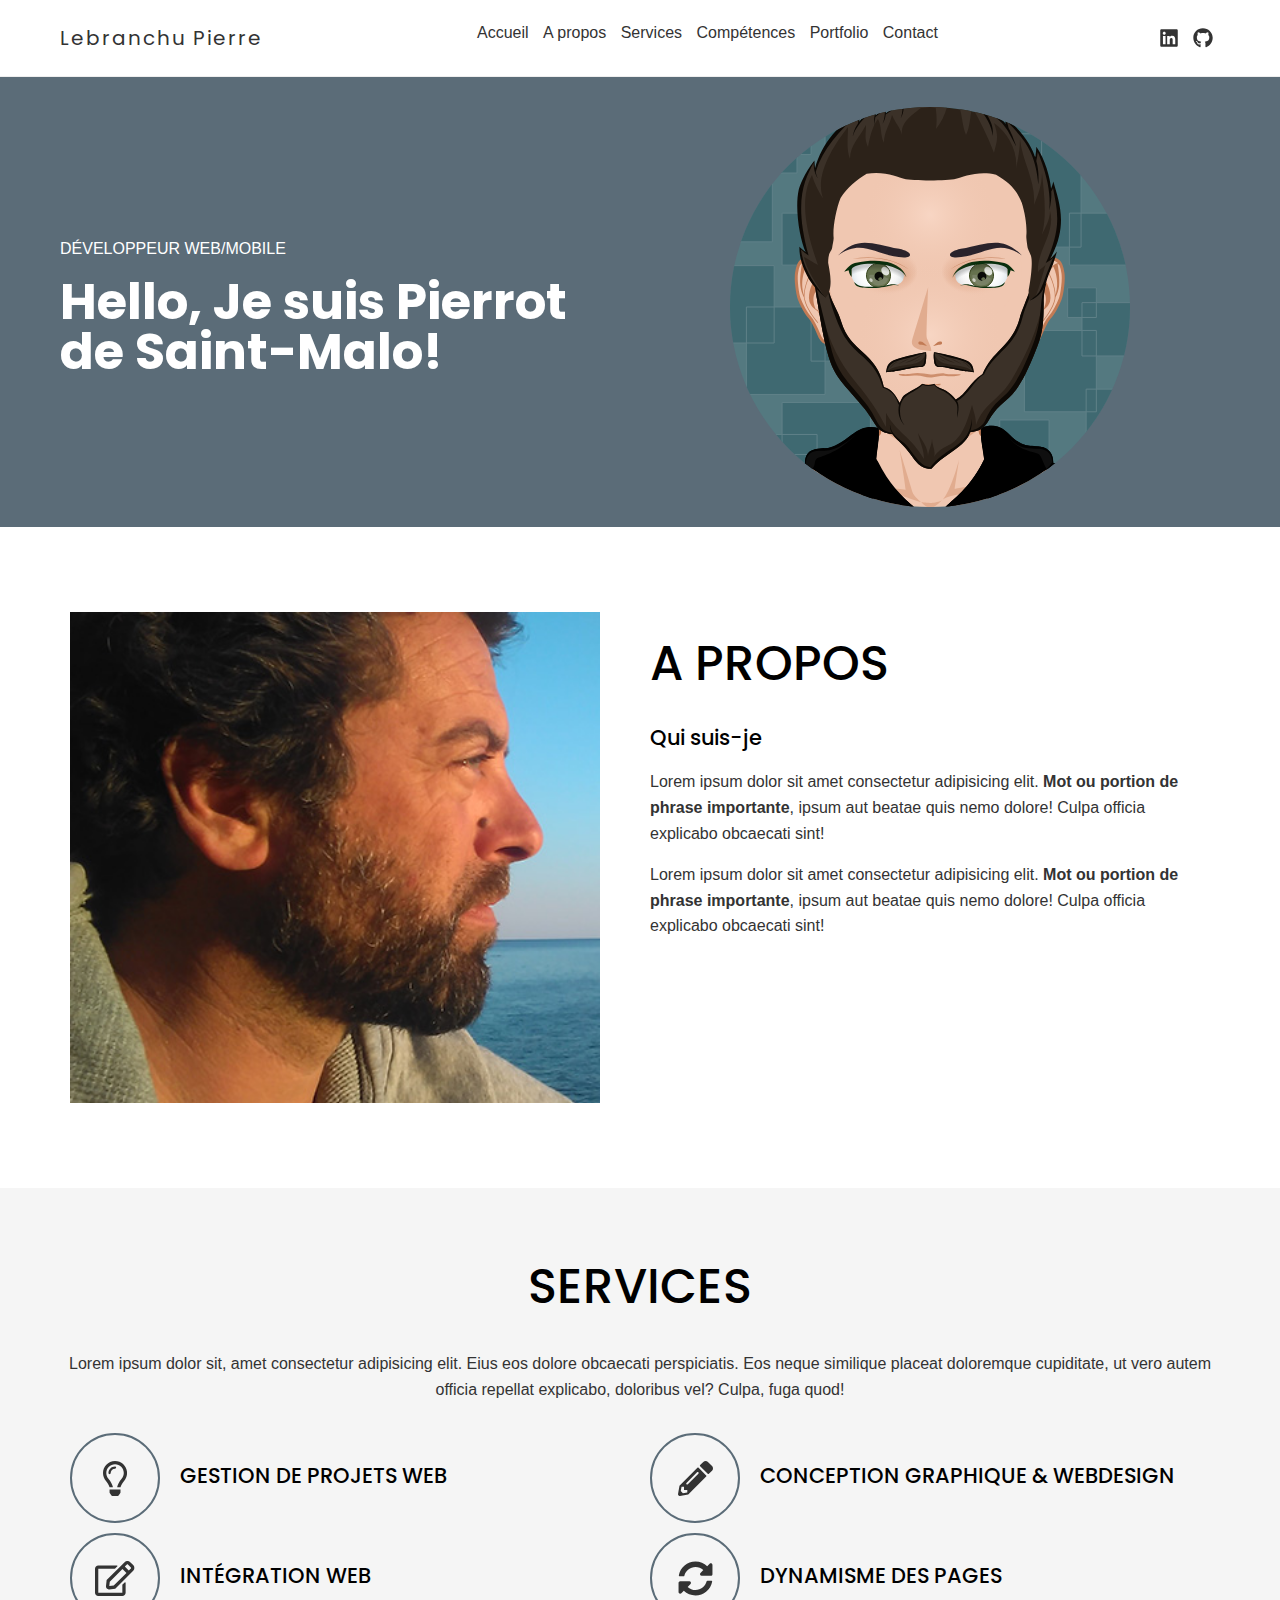
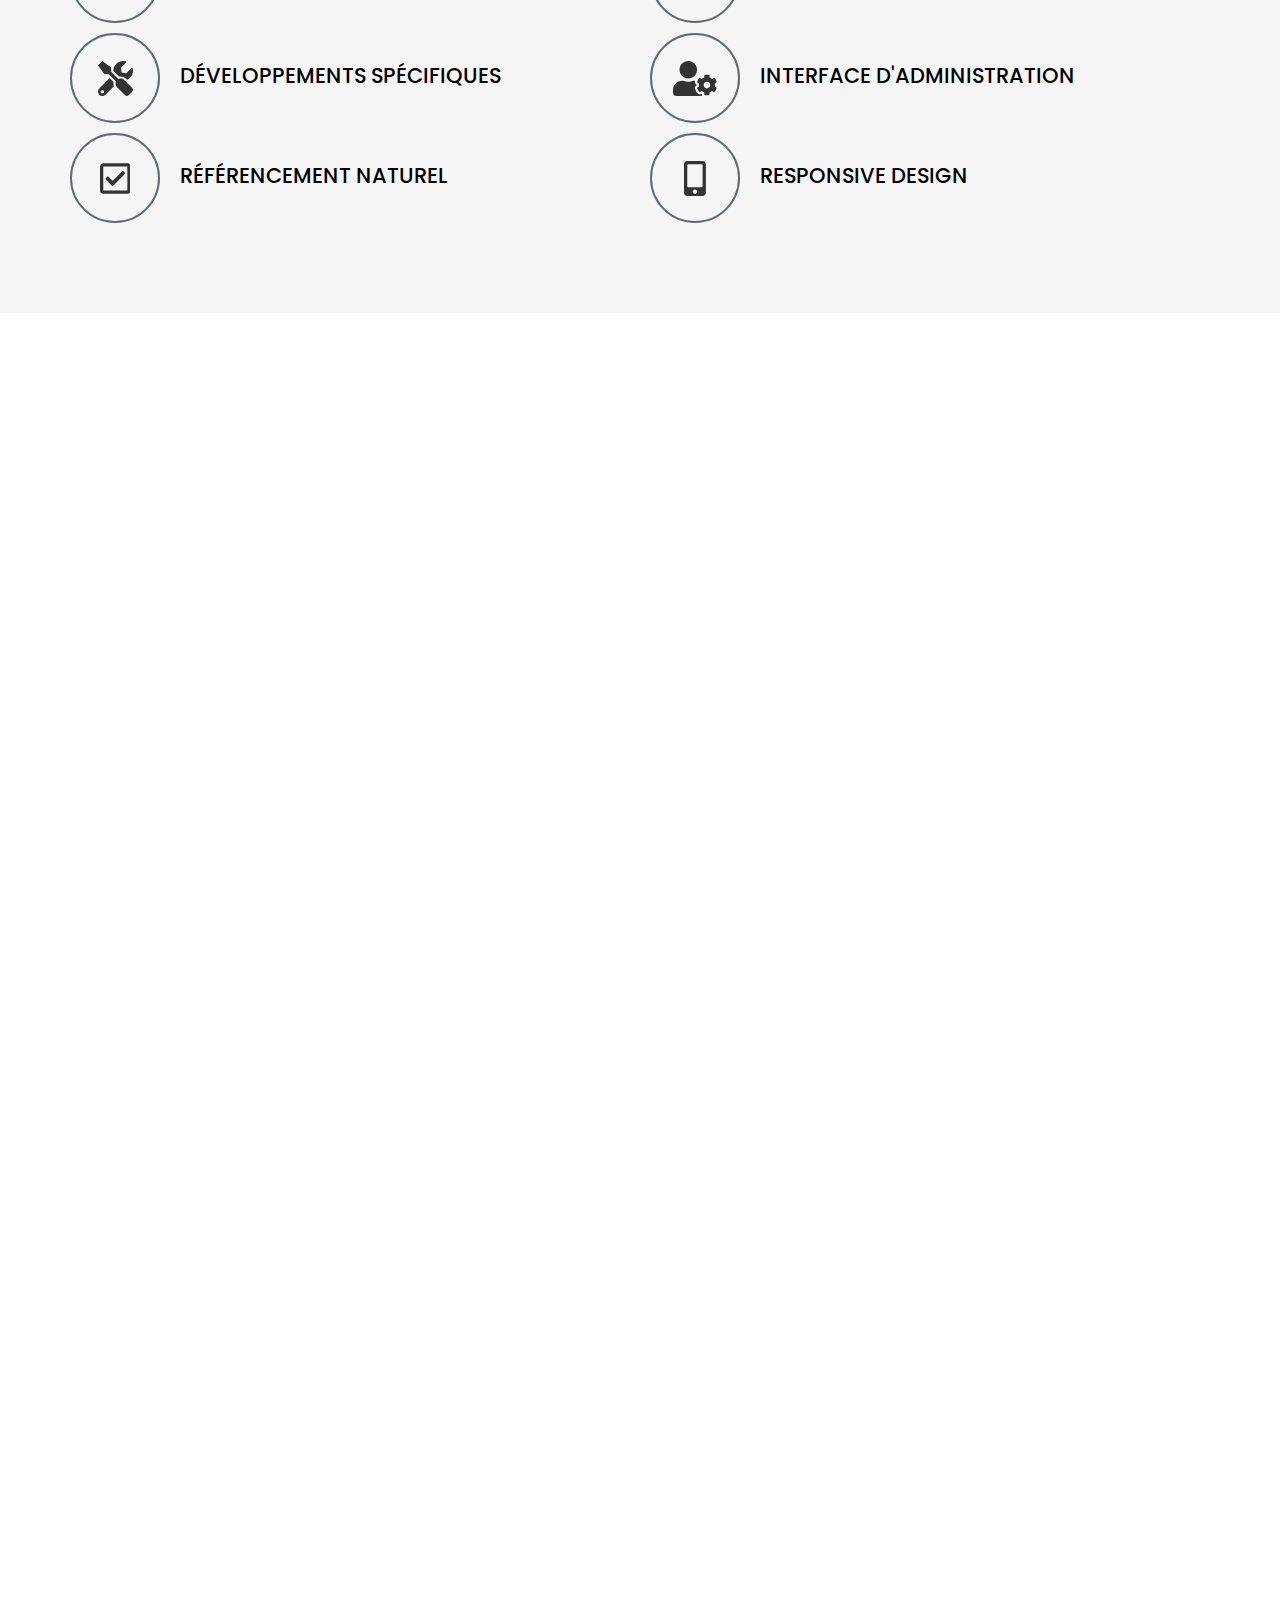
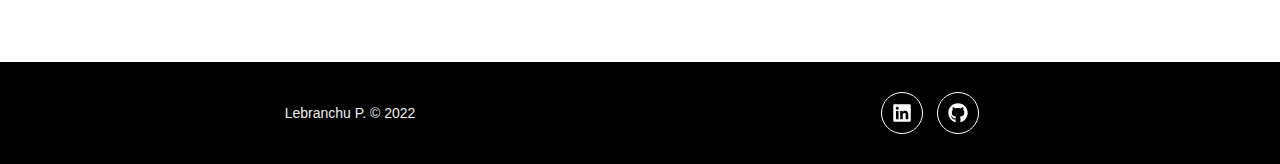
==== index.html @ b28f5d8b "first commit" ====
<html lang="fr">

<head>
  <meta charset="UTF-8">
  <meta http-equiv="X-UA-Compatible" content="IE=edge">
  <meta name="viewport" content="width=device-width, initial-scale=1.0">
  <title>Lebranchu Pierre - Developpeur WEB/MOBILE</title>
  <meta name="description" content="Portfolio de Pierre Lebranchu - Développeur Web/Mobile">
  <link rel="shortcut icon" href="./img/favicon_2.ico" type="image/x-icon">
  <link rel="preconnect" href="https://fonts.googleapis.com">
  <link rel="preconnect" href="https://fonts.gstatic.com" crossorigin>
  <link href="https://fonts.googleapis.com/css2?family=Poppins:wght@300;500;700&display=swap" rel="stylesheet">
  <link rel="stylesheet" href="./css/global.css">  
  <script src="./js/global.js" defer></script>
</head>

<body>
  <header class="header">
    <div class="container d-flex">
      <div class="logo">
        Lebranchu Pierre
      </div>
      <nav class="navbar ">
        <ul class="menu list-unstyled">
          <li><a href="#hero">Accueil</a></li>
          <li><a href="#about">A propos</a></li>
          <li><a href="#services">Services</a></li>
          <li><a href="#skills">Compétences</a></li>
          <li><a href="#portfolio">Portfolio</a></li>
          <li><a href="#contact">Contact</a></li>
        </ul>
      </nav>
      <div class="right">
        <ul class=" socials__link list-unstyled">
          <li> 
            <a href="https://linkedin.com" target="_blank">
              <svg width="20px" height="20px" aria-hidden="true" focusable="false" data-prefix="fab" data-icon="linkedin" 
                class="svg-inline--fa fa-linkedin fa-w-14" role="img" xmlns="http://www.w3.org/2000/svg" 
                viewBox="0 0 448 512">
                <path fill="currentColor" 
                d="M416 32H31.9C14.3 32 0 46.5 0 64.3v383.4C0 465.5 14.3 480 31.9 480H416c17.6 0 32-14.5 32-32.3V64.3c0-17.8-14.4-32.3-32-32.3zM135.4 416H69V202.2h66.5V416zm-33.2-243c-21.3 0-38.5-17.3-38.5-38.5S80.9 96 102.2 96c21.2 0 38.5 17.3 38.5 38.5 0 21.3-17.2 38.5-38.5 38.5zm282.1 243h-66.4V312c0-24.8-.5-56.7-34.5-56.7-34.6 0-39.9 27-39.9 54.9V416h-66.4V202.2h63.7v29.2h.9c8.9-16.8 30.6-34.5 62.9-34.5 67.2 0 79.7 44.3 79.7 101.9V416z">
                </path>
                </svg>
            </a>
          </li>
          <li>
            <a href="https://github.com/pierrelebranchu/portfolio" target="_blank">
              <svg width="20px" height="20px" aria-hidden="true" focusable="false" data-prefix="fab" data-icon="github" 
                class="svg-inline--fa fa-github fa-w-16" role="img" xmlns="http://www.w3.org/2000/svg" 
                viewBox="0 0 496 512"><path fill="currentColor" 
                d="M165.9 397.4c0 2-2.3 3.6-5.2 3.6-3.3.3-5.6-1.3-5.6-3.6 0-2 2.3-3.6 5.2-3.6 3-.3 5.6 1.3 5.6 3.6zm-31.1-4.5c-.7 2 1.3 4.3 4.3 4.9 2.6 1 5.6 0 6.2-2s-1.3-4.3-4.3-5.2c-2.6-.7-5.5.3-6.2 2.3zm44.2-1.7c-2.9.7-4.9 2.6-4.6 4.9.3 2 2.9 3.3 5.9 2.6 2.9-.7 4.9-2.6 4.6-4.6-.3-1.9-3-3.2-5.9-2.9zM244.8 8C106.1 8 0 113.3 0 252c0 110.9 69.8 205.8 169.5 239.2 12.8 2.3 17.3-5.6 17.3-12.1 0-6.2-.3-40.4-.3-61.4 0 0-70 15-84.7-29.8 0 0-11.4-29.1-27.8-36.6 0 0-22.9-15.7 1.6-15.4 0 0 24.9 2 38.6 25.8 21.9 38.6 58.6 27.5 72.9 20.9 2.3-16 8.8-27.1 16-33.7-55.9-6.2-112.3-14.3-112.3-110.5 0-27.5 7.6-41.3 23.6-58.9-2.6-6.5-11.1-33.3 2.6-67.9 20.9-6.5 69 27 69 27 20-5.6 41.5-8.5 62.8-8.5s42.8 2.9 62.8 8.5c0 0 48.1-33.6 69-27 13.7 34.7 5.2 61.4 2.6 67.9 16 17.7 25.8 31.5 25.8 58.9 0 96.5-58.9 104.2-114.8 110.5 9.2 7.9 17 22.9 17 46.4 0 33.7-.3 75.4-.3 83.6 0 6.5 4.6 14.4 17.3 12.1C428.2 457.8 496 362.9 496 252 496 113.3 383.5 8 244.8 8zM97.2 352.9c-1.3 1-1 3.3.7 5.2 1.6 1.6 3.9 2.3 5.2 1 1.3-1 1-3.3-.7-5.2-1.6-1.6-3.9-2.3-5.2-1zm-10.8-8.1c-.7 1.3.3 2.9 2.3 3.9 1.6 1 3.6.7 4.3-.7.7-1.3-.3-2.9-2.3-3.9-2-.6-3.6-.3-4.3.7zm32.4 35.6c-1.6 1.3-1 4.3 1.3 6.2 2.3 2.3 5.2 2.6 6.5 1 1.3-1.3.7-4.3-1.3-6.2-2.2-2.3-5.2-2.6-6.5-1zm-11.4-14.7c-1.6 1-1.6 3.6 0 5.9 1.6 2.3 4.3 3.3 5.6 2.3 1.6-1.3 1.6-3.9 0-6.2-1.4-2.3-4-3.3-5.6-2z">
                </path>
                </svg>
            </a>
          </li>
        </ul>
        <button class="burger"><span class="bar"></span></button>
      </div>
    </div>
  </header>

  <section id="hero" class="hero">
    <div class="container">
      <div class="grid">
        <div class="hero__item left">
          <span>Développeur Web/Mobile</span>
          <h1 class="title">Hello, Je suis Pierrot de Saint-Malo!</h1>
        </div>
        <div class="hero__item right">
          <div class="hero__avatar">
            <img src="./img/avatar.svg" width="400" height="400" loading="lazy"
              alt="Avatar Pierre Lebranchu - Développeur web/mobile">
          </div>
        </div>
      </div>
    </div>
  </section>
  <section id="about" class="about">
    <div class="container">
      <div class="grid">
        <div class="grid__item">
          <img src="./img/photo_profil.jpg" width="560" height="453" loading="lazy"
            alt="John Doe - Développeur web freelance">
        </div>
        <div class="grid__item">
          <h2 class="section-title">A propos</h2>
          <h3>Qui suis-je</h3>
          <p>Lorem ipsum dolor sit amet consectetur adipisicing elit. <strong>Mot ou portion de phrase
              importante</strong>, ipsum aut
            beatae quis nemo dolore! Culpa officia explicabo obcaecati sint!
          </p>
          <p>Lorem ipsum dolor sit amet consectetur adipisicing elit. <strong>Mot ou portion de phrase
              importante</strong>, ipsum aut
            beatae quis nemo dolore! Culpa officia explicabo obcaecati sint!
          </p>
        </div>
      </div>
    </div>
  </section>
  <section id="services" class="services">
    <div class="container">
      <div class="section-header">
        <h2 class="section-title">Services</h2>
        <p>Lorem ipsum dolor sit, amet consectetur adipisicing elit. Eius eos dolore obcaecati perspiciatis. Eos neque
          similique placeat doloremque cupiditate, ut vero autem officia repellat explicabo, doloribus vel? Culpa, fuga
          quod!</p>
      </div>
      <div class="grid">
        <div class="grid__item">
          <div class="service">
            <div class="service__icon">
              <svg aria-hidden="true" focusable="false" data-prefix="far" data-icon="lightbulb"
                class="svg-inline--fa fa-lightbulb fa-w-11" role="img" xmlns="http://www.w3.org/2000/svg"
                viewBox="0 0 352 512">
                <path fill="currentColor"
                  d="M176 80c-52.94 0-96 43.06-96 96 0 8.84 7.16 16 16 16s16-7.16 16-16c0-35.3 28.72-64 64-64 8.84 0 16-7.16 16-16s-7.16-16-16-16zM96.06 459.17c0 3.15.93 6.22 2.68 8.84l24.51 36.84c2.97 4.46 7.97 7.14 13.32 7.14h78.85c5.36 0 10.36-2.68 13.32-7.14l24.51-36.84c1.74-2.62 2.67-5.7 2.68-8.84l.05-43.18H96.02l.04 43.18zM176 0C73.72 0 0 82.97 0 176c0 44.37 16.45 84.85 43.56 115.78 16.64 18.99 42.74 58.8 52.42 92.16v.06h48v-.12c-.01-4.77-.72-9.51-2.15-14.07-5.59-17.81-22.82-64.77-62.17-109.67-20.54-23.43-31.52-53.15-31.61-84.14-.2-73.64 59.67-128 127.95-128 70.58 0 128 57.42 128 128 0 30.97-11.24 60.85-31.65 84.14-39.11 44.61-56.42 91.47-62.1 109.46a47.507 47.507 0 0 0-2.22 14.3v.1h48v-.05c9.68-33.37 35.78-73.18 52.42-92.16C335.55 260.85 352 220.37 352 176 352 78.8 273.2 0 176 0z">
                </path>
              </svg>
            </div>
            <div class="service__content">
              <h3>GESTION DE PROJETS WEB</h3>
            </div>
          </div>

          <div class="service">
            <div class="service__icon">
              <svg aria-hidden="true" focusable="false" data-prefix="far" data-icon="edit"
                class="svg-inline--fa fa-edit fa-w-18" role="img" xmlns="http://www.w3.org/2000/svg"
                viewBox="0 0 576 512">
                <path fill="currentColor"
                  d="M402.3 344.9l32-32c5-5 13.7-1.5 13.7 5.7V464c0 26.5-21.5 48-48 48H48c-26.5 0-48-21.5-48-48V112c0-26.5 21.5-48 48-48h273.5c7.1 0 10.7 8.6 5.7 13.7l-32 32c-1.5 1.5-3.5 2.3-5.7 2.3H48v352h352V350.5c0-2.1.8-4.1 2.3-5.6zm156.6-201.8L296.3 405.7l-90.4 10c-26.2 2.9-48.5-19.2-45.6-45.6l10-90.4L432.9 17.1c22.9-22.9 59.9-22.9 82.7 0l43.2 43.2c22.9 22.9 22.9 60 .1 82.8zM460.1 174L402 115.9 216.2 301.8l-7.3 65.3 65.3-7.3L460.1 174zm64.8-79.7l-43.2-43.2c-4.1-4.1-10.8-4.1-14.8 0L436 82l58.1 58.1 30.9-30.9c4-4.2 4-10.8-.1-14.9z">
                </path>
              </svg>
            </div>
            <div class="service__content">
              <h3>INTÉGRATION WEB</h3>
            </div>
          </div>

          <div class="service">
            <div class="service__icon">
              <svg aria-hidden="true" focusable="false" data-prefix="fas" data-icon="tools"
                class="svg-inline--fa fa-tools fa-w-16" role="img" xmlns="http://www.w3.org/2000/svg"
                viewBox="0 0 512 512">
                <path fill="currentColor"
                  d="M501.1 395.7L384 278.6c-23.1-23.1-57.6-27.6-85.4-13.9L192 158.1V96L64 0 0 64l96 128h62.1l106.6 106.6c-13.6 27.8-9.2 62.3 13.9 85.4l117.1 117.1c14.6 14.6 38.2 14.6 52.7 0l52.7-52.7c14.5-14.6 14.5-38.2 0-52.7zM331.7 225c28.3 0 54.9 11 74.9 31l19.4 19.4c15.8-6.9 30.8-16.5 43.8-29.5 37.1-37.1 49.7-89.3 37.9-136.7-2.2-9-13.5-12.1-20.1-5.5l-74.4 74.4-67.9-11.3L334 98.9l74.4-74.4c6.6-6.6 3.4-17.9-5.7-20.2-47.4-11.7-99.6.9-136.6 37.9-28.5 28.5-41.9 66.1-41.2 103.6l82.1 82.1c8.1-1.9 16.5-2.9 24.7-2.9zm-103.9 82l-56.7-56.7L18.7 402.8c-25 25-25 65.5 0 90.5s65.5 25 90.5 0l123.6-123.6c-7.6-19.9-9.9-41.6-5-62.7zM64 472c-13.2 0-24-10.8-24-24 0-13.3 10.7-24 24-24s24 10.7 24 24c0 13.2-10.7 24-24 24z">
                </path>
              </svg>
            </div>
            <div class="service__content">
              <h3>DÉVELOPPEMENTS SPÉCIFIQUES</h3>
            </div>
          </div>

          <div class="service">
            <div class="service__icon">
              <svg aria-hidden="true" focusable="false" data-prefix="far" data-icon="check-square"
                class="svg-inline--fa fa-check-square fa-w-14" role="img" xmlns="http://www.w3.org/2000/svg"
                viewBox="0 0 448 512">
                <path fill="currentColor"
                  d="M400 32H48C21.49 32 0 53.49 0 80v352c0 26.51 21.49 48 48 48h352c26.51 0 48-21.49 48-48V80c0-26.51-21.49-48-48-48zm0 400H48V80h352v352zm-35.864-241.724L191.547 361.48c-4.705 4.667-12.303 4.637-16.97-.068l-90.781-91.516c-4.667-4.705-4.637-12.303.069-16.971l22.719-22.536c4.705-4.667 12.303-4.637 16.97.069l59.792 60.277 141.352-140.216c4.705-4.667 12.303-4.637 16.97.068l22.536 22.718c4.667 4.706 4.637 12.304-.068 16.971z">
                </path>
              </svg>
            </div>
            <div class="service__content">
              <h3>RÉFÉRENCEMENT NATUREL</h3>
            </div>
          </div>
        </div>
        <div class="grid__item">
          <div class="service">
            <div class="service__icon">
              <svg aria-hidden="true" focusable="false" data-prefix="fas" data-icon="pencil-alt"
                class="svg-inline--fa fa-pencil-alt fa-w-16" role="img" xmlns="http://www.w3.org/2000/svg"
                viewBox="0 0 512 512">
                <path fill="currentColor"
                  d="M497.9 142.1l-46.1 46.1c-4.7 4.7-12.3 4.7-17 0l-111-111c-4.7-4.7-4.7-12.3 0-17l46.1-46.1c18.7-18.7 49.1-18.7 67.9 0l60.1 60.1c18.8 18.7 18.8 49.1 0 67.9zM284.2 99.8L21.6 362.4.4 483.9c-2.9 16.4 11.4 30.6 27.8 27.8l121.5-21.3 262.6-262.6c4.7-4.7 4.7-12.3 0-17l-111-111c-4.8-4.7-12.4-4.7-17.1 0zM124.1 339.9c-5.5-5.5-5.5-14.3 0-19.8l154-154c5.5-5.5 14.3-5.5 19.8 0s5.5 14.3 0 19.8l-154 154c-5.5 5.5-14.3 5.5-19.8 0zM88 424h48v36.3l-64.5 11.3-31.1-31.1L51.7 376H88v48z">
                </path>
              </svg>
            </div>
            <div class="service__content">
              <h3>CONCEPTION GRAPHIQUE & WEBDESIGN</h3>
            </div>
          </div>

          <div class="service">
            <div class="service__icon">
              <svg aria-hidden="true" focusable="false" data-prefix="fas" data-icon="sync-alt"
                class="svg-inline--fa fa-sync-alt fa-w-16" role="img" xmlns="http://www.w3.org/2000/svg"
                viewBox="0 0 512 512">
                <path fill="currentColor"
                  d="M370.72 133.28C339.458 104.008 298.888 87.962 255.848 88c-77.458.068-144.328 53.178-162.791 126.85-1.344 5.363-6.122 9.15-11.651 9.15H24.103c-7.498 0-13.194-6.807-11.807-14.176C33.933 94.924 134.813 8 256 8c66.448 0 126.791 26.136 171.315 68.685L463.03 40.97C478.149 25.851 504 36.559 504 57.941V192c0 13.255-10.745 24-24 24H345.941c-21.382 0-32.09-25.851-16.971-40.971l41.75-41.749zM32 296h134.059c21.382 0 32.09 25.851 16.971 40.971l-41.75 41.75c31.262 29.273 71.835 45.319 114.876 45.28 77.418-.07 144.315-53.144 162.787-126.849 1.344-5.363 6.122-9.15 11.651-9.15h57.304c7.498 0 13.194 6.807 11.807 14.176C478.067 417.076 377.187 504 256 504c-66.448 0-126.791-26.136-171.315-68.685L48.97 471.03C33.851 486.149 8 475.441 8 454.059V320c0-13.255 10.745-24 24-24z">
                </path>
              </svg>
            </div>
            <div class="service__content">
              <h3>DYNAMISME DES PAGES</h3>
            </div>
          </div>

          <div class="service">
            <div class="service__icon">
              <svg aria-hidden="true" focusable="false" data-prefix="fas" data-icon="user-cog"
                class="svg-inline--fa fa-user-cog fa-w-20" role="img" xmlns="http://www.w3.org/2000/svg"
                viewBox="0 0 640 512">
                <path fill="currentColor"
                  d="M610.5 373.3c2.6-14.1 2.6-28.5 0-42.6l25.8-14.9c3-1.7 4.3-5.2 3.3-8.5-6.7-21.6-18.2-41.2-33.2-57.4-2.3-2.5-6-3.1-9-1.4l-25.8 14.9c-10.9-9.3-23.4-16.5-36.9-21.3v-29.8c0-3.4-2.4-6.4-5.7-7.1-22.3-5-45-4.8-66.2 0-3.3.7-5.7 3.7-5.7 7.1v29.8c-13.5 4.8-26 12-36.9 21.3l-25.8-14.9c-2.9-1.7-6.7-1.1-9 1.4-15 16.2-26.5 35.8-33.2 57.4-1 3.3.4 6.8 3.3 8.5l25.8 14.9c-2.6 14.1-2.6 28.5 0 42.6l-25.8 14.9c-3 1.7-4.3 5.2-3.3 8.5 6.7 21.6 18.2 41.1 33.2 57.4 2.3 2.5 6 3.1 9 1.4l25.8-14.9c10.9 9.3 23.4 16.5 36.9 21.3v29.8c0 3.4 2.4 6.4 5.7 7.1 22.3 5 45 4.8 66.2 0 3.3-.7 5.7-3.7 5.7-7.1v-29.8c13.5-4.8 26-12 36.9-21.3l25.8 14.9c2.9 1.7 6.7 1.1 9-1.4 15-16.2 26.5-35.8 33.2-57.4 1-3.3-.4-6.8-3.3-8.5l-25.8-14.9zM496 400.5c-26.8 0-48.5-21.8-48.5-48.5s21.8-48.5 48.5-48.5 48.5 21.8 48.5 48.5-21.7 48.5-48.5 48.5zM224 256c70.7 0 128-57.3 128-128S294.7 0 224 0 96 57.3 96 128s57.3 128 128 128zm201.2 226.5c-2.3-1.2-4.6-2.6-6.8-3.9l-7.9 4.6c-6 3.4-12.8 5.3-19.6 5.3-10.9 0-21.4-4.6-28.9-12.6-18.3-19.8-32.3-43.9-40.2-69.6-5.5-17.7 1.9-36.4 17.9-45.7l7.9-4.6c-.1-2.6-.1-5.2 0-7.8l-7.9-4.6c-16-9.2-23.4-28-17.9-45.7.9-2.9 2.2-5.8 3.2-8.7-3.8-.3-7.5-1.2-11.4-1.2h-16.7c-22.2 10.2-46.9 16-72.9 16s-50.6-5.8-72.9-16h-16.7C60.2 288 0 348.2 0 422.4V464c0 26.5 21.5 48 48 48h352c10.1 0 19.5-3.2 27.2-8.5-1.2-3.8-2-7.7-2-11.8v-9.2z">
                </path>
              </svg>
            </div>
            <div class="service__content">
              <h3>INTERFACE D'ADMINISTRATION</h3>
            </div>
          </div>

          <div class="service">
            <div class="service__icon">
              <svg aria-hidden="true" focusable="false" data-prefix="fas" data-icon="mobile-alt"
                class="svg-inline--fa fa-mobile-alt fa-w-10" role="img" xmlns="http://www.w3.org/2000/svg"
                viewBox="0 0 320 512">
                <path fill="currentColor"
                  d="M272 0H48C21.5 0 0 21.5 0 48v416c0 26.5 21.5 48 48 48h224c26.5 0 48-21.5 48-48V48c0-26.5-21.5-48-48-48zM160 480c-17.7 0-32-14.3-32-32s14.3-32 32-32 32 14.3 32 32-14.3 32-32 32zm112-108c0 6.6-5.4 12-12 12H60c-6.6 0-12-5.4-12-12V60c0-6.6 5.4-12 12-12h200c6.6 0 12 5.4 12 12v312z">
                </path>
              </svg>
            </div>
            <div class="service__content">
              <h3>RESPONSIVE DESIGN</h3>
            </div>
          </div>
        </div>
      </div>
    </div>
  </section>
  
  <section id="skills" class="skills">
    <div class="container">
      <div class="section-header">
        <h2 class="section-title">Compétences</h2>
        <p>Lorem ipsum dolor sit, amet consectetur adipisicing elit. Eius eos dolore obcaecati perspiciatis. Eos neque
          similique placeat doloremque cupiditate, ut vero autem officia repellat explicabo, doloribus vel? Culpa, fuga
          quod!</p>
      </div>
      <div class="grid">
        <div class="grid__item">
          <h3>Domaines de compétences</h3>
          <ul class="list-unstyled">
            <li>
              <h4>Compétence</h4>
              <p>Description de la compétence</p>
            </li>
            <li>
              <h4>Compétence</h4>
              <p>Description de la compétence</p>
            </li>
            <li>
              <h4>Compétence</h4>
              <p>Description de la compétence</p>
            </li>
            <li>
              <h4>Compétence</h4>
              <p>Description de la compétence</p>
            </li>
            <li>
              <h4>Compétence</h4>
              <p>Description de la compétence</p>
            </li>
          </ul>
        </div>
        <div class="grid__item">
          <h3>Compétences en développement</h3>
          <div class="progressbar">
            <div class="bar" data-width="50">HTML</div>
          </div>
          <div class="progressbar">
            <div class="bar" data-width="40">CSS</div>
          </div>
          <div class="progressbar">
            <div class="bar" data-width="45">JAVASCRIPT</div>
          </div>
          <div class="progressbar">
            <div class="bar" data-width="60">PHP</div>
          </div>
          <div class="progressbar">
            <div class="bar" data-width="40">JAVA</div>
          </div>
          <div class="progressbar">
            <div class="bar" data-width="12">REACT</div>
          </div>
          <div class="progressbar">
            <div class="bar" data-width="20">BOOTSTRAP</div>
          </div>
          <div class="progressbar">
            <div class="bar" data-width="40">WORDPRESS</div>
          </div>
        </div>
      </div>
    </div>
  </section>

  <section id="portfolio" class="portfolio">
    <div class="container">
      <div class="section-header">
        <h2 class="section-title">Porfolio</h2>
        <p>Lorem ipsum dolor sit, amet consectetur adipisicing elit. Eius eos dolore obcaecati perspiciatis. Eos neque
          similique placeat doloremque cupiditate, ut vero autem officia repellat explicabo, doloribus vel? Culpa, fuga
          quod!</p>
      </div>
      <ul class="grid portfolio-filters list-unstyled">
        <li class="grid__item">
          <a href="#" class="active" data-filter="all">Tous les projets</a>
        </li>
        <li class="grid__item">
          <a href="#" data-filter="web">Développement web</a>
        </li>
        <li class="grid__item">
          <a href="#" data-filter="design">Applications</a>
        </li>
        <li class="grid__item">
          <a href="#" data-filter="app">Projets école</a>
        </li>
      </ul>

      <div class="grid">
        <div class="grid__item">
          <div class="card" data-category="web">
            <img src="https://picsum.photos/600/400?random=1" loading="lazy" width="365" height="243"
              alt="projet de la ville" class="card__image">
            <div class="card__inner">
              <h3 class="card__title">Papeterie</h3>
              <p class="category">Développement Web</p>
            </div>
            <div class="card__overlay">
              <a href="#" class="card__link" data-id="modal-1">+</a>
            </div>
          </div>
          <div class="modal" id="modal-1">
            <button class="modal__close">&times;</button>

            <div class="modal__content">
              <div class="container">
                <div class="grid">
                  <div class="grid__item">
                    <img src="https://picsum.photos/600/400?random=2" loading="lazy" width="560" height="373"
                      class="card__image" alt="Projet site de la ville de lyon" />
                    <img src="https://picsum.photos/600/400?random=22" loading="lazy" width="560" height="373"
                      class="card__image" alt="Projet site de la ville de lyon" />
                  </div>
                  <div class="grid__item">
                    <h4 class="modal__title h2">Papeterie</h4>
                    <p>
                      <svg width="15" height="15" aria-hidden="true" focusable="false" data-prefix="far"
                        data-icon="calendar" class="svg-inline--fa fa-calendar fa-w-14" role="img"
                        xmlns="http://www.w3.org/2000/svg" viewBox="0 0 448 512">
                        <path fill="currentColor"
                          d="M400 64h-48V12c0-6.6-5.4-12-12-12h-40c-6.6 0-12 5.4-12 12v52H160V12c0-6.6-5.4-12-12-12h-40c-6.6 0-12 5.4-12 12v52H48C21.5 64 0 85.5 0 112v352c0 26.5 21.5 48 48 48h352c26.5 0 48-21.5 48-48V112c0-26.5-21.5-48-48-48zm-6 400H54c-3.3 0-6-2.7-6-6V160h352v298c0 3.3-2.7 6-6 6z">
                        </path>
                      </svg>
                      <i>Année : 2021</i>
                    </p>
                    <p class="category">
                      <svg width="15" height="15" aria-hidden="true" focusable="false" data-prefix="fas" data-icon="tag"
                        class="svg-inline--fa fa-tag fa-w-16" role="img" xmlns="http://www.w3.org/2000/svg"
                        viewBox="0 0 512 512">
                        <path fill="currentColor"
                          d="M0 252.118V48C0 21.49 21.49 0 48 0h204.118a48 48 0 0 1 33.941 14.059l211.882 211.882c18.745 18.745 18.745 49.137 0 67.882L293.823 497.941c-18.745 18.745-49.137 18.745-67.882 0L14.059 286.059A48 48 0 0 1 0 252.118zM112 64c-26.51 0-48 21.49-48 48s21.49 48 48 48 48-21.49 48-48-21.49-48-48-48z">
                        </path>
                      </svg>
                      Développement Web
                    </p>
                    <p>
                      Lorem ipsum dolor sit amet consectetur adipisicing
                      elit. Quaerat accusantium laborum aliquam enim. Vero
                      voluptate, animi, sint vel mollitia ut odio, eius quis
                      expedita quo at! Dignissimos ipsum odit dolores!
                    </p>

                    <h5 class="h3">Informations</h5>
                    <p>
                      Lorem ipsum dolor sit amet consectetur adipisicing
                      elit. Quaerat accusantium laborum aliquam enim. Vero
                      voluptate, animi, sint vel mollitia ut odio, eius quis
                      expedita quo at! Dignissimos ipsum odit dolores!
                    </p>
                    <h5 class="h3">Technologies</h5>
                    <ul>
                      <li>HTML, CSS</li>
                      <li>Javascript</li>
                      <li>Java</li>  
                    </ul>
                  </div>
                </div>
              </div>
            </div>
          </div>
        </div>

        <div class="grid__item">
          <div class="card" data-category="design">
            <img src="https://picsum.photos/600/400?random=2" loading="lazy" width="365" height="243"
              alt="projet de la ville" class="card__image">
            <div class="card__inner">
              <h3 class="card__title">Sopra City</h3>
              <p class="category">Refonte graphique</p>
            </div>
            <div class="card__overlay">
              <a href="#" class="card__link" data-id="modal-2">+</a>
            </div>
          </div>
          <div class="modal" id="modal-2">
            <button class="modal__close">&times;</button>

            <div class="modal__content">

              <div class="container">
                <div class="grid">
                  <div class="grid__item">
                    <img src="https://picsum.photos/600/400?random=2" loading="lazy" width="560" height="373"
                      class="card__image" alt="Projet site de la ville de lyon" />
                    <img src="https://picsum.photos/600/400?random=22" loading="lazy" width="560" height="373"
                      class="card__image" alt="Projet site de la ville de lyon" />
                  </div>
                  <div class="grid__item">
                    <h4 class="modal__title h2">Sopra City</h4>
                    <p>
                      <svg width="15" height="15" aria-hidden="true" focusable="false" data-prefix="far"
                        data-icon="calendar" class="svg-inline--fa fa-calendar fa-w-14" role="img"
                        xmlns="http://www.w3.org/2000/svg" viewBox="0 0 448 512">
                        <path fill="currentColor"
                          d="M400 64h-48V12c0-6.6-5.4-12-12-12h-40c-6.6 0-12 5.4-12 12v52H160V12c0-6.6-5.4-12-12-12h-40c-6.6 0-12 5.4-12 12v52H48C21.5 64 0 85.5 0 112v352c0 26.5 21.5 48 48 48h352c26.5 0 48-21.5 48-48V112c0-26.5-21.5-48-48-48zm-6 400H54c-3.3 0-6-2.7-6-6V160h352v298c0 3.3-2.7 6-6 6z">
                        </path>
                      </svg>
                      <i>Année : 2021</i>
                    </p>
                    <p class="category">
                      <svg width="15" height="15" aria-hidden="true" focusable="false" data-prefix="fas" data-icon="tag"
                        class="svg-inline--fa fa-tag fa-w-16" role="img" xmlns="http://www.w3.org/2000/svg"
                        viewBox="0 0 512 512">
                        <path fill="currentColor"
                          d="M0 252.118V48C0 21.49 21.49 0 48 0h204.118a48 48 0 0 1 33.941 14.059l211.882 211.882c18.745 18.745 18.745 49.137 0 67.882L293.823 497.941c-18.745 18.745-49.137 18.745-67.882 0L14.059 286.059A48 48 0 0 1 0 252.118zM112 64c-26.51 0-48 21.49-48 48s21.49 48 48 48 48-21.49 48-48-21.49-48-48-48z">
                        </path>
                      </svg>
                      Refonte graphique
                    </p>
                    <p>
                      Lorem ipsum dolor sit amet consectetur adipisicing
                      elit. Quaerat accusantium laborum aliquam enim. Vero
                      voluptate, animi, sint vel mollitia ut odio, eius quis
                      expedita quo at! Dignissimos ipsum odit dolores!
                    </p>

                    <h5 class="h3">Informations</h5>
                    <p>
                      Lorem ipsum dolor sit amet consectetur adipisicing
                      elit. Quaerat accusantium laborum aliquam enim. Vero
                      voluptate, animi, sint vel mollitia ut odio, eius quis
                      expedita quo at! Dignissimos ipsum odit dolores!
                    </p>

                    <h5 class="h3">Technologies</h5>

                    <ul>
                      <li>HTML, CSS</li>
                      <li>Javascript</li>
                      <li>React</li>
                      <li>Node.js</li>
                      <li>Express.js</li>
                      <li>MySql</li>
                    </ul>
                  </div>
                </div>
              </div>
            </div>
          </div>
        </div>

        <div class="grid__item">
          <div class="card" data-category="app">
            <img src="https://picsum.photos/600/400?random=3" loading="lazy" width="365" height="243"
              alt="projet de la ville" class="card__image">
            <div class="card__inner">
              <h3 class="card__title">Titre du projet</h3>
              <p class="category">Applications</p>
            </div>
            <div class="card__overlay">
              <a href="#" class="card__link" data-id="modal-3">+</a>
            </div>
          </div>
          <div class="modal" id="modal-3">
            <button class="modal__close">&times;</button>

            <div class="modal__content">
              <div class="container">
                <div class="grid">
                  <div class="grid__item">
                    <img src="https://picsum.photos/600/400?random=2" loading="lazy" width="560" height="373"
                      class="card__image" alt="Projet site de la ville de lyon" />
                    <img src="https://picsum.photos/600/400?random=22" loading="lazy" width="560" height="373"
                      class="card__image" alt="Projet site de la ville de lyon" />
                  </div>
                  <div class="grid__item">
                    <h4 class="modal__title h2">Titre de la modal 3</h4>
                    <p>
                      <svg width="15" height="15" aria-hidden="true" focusable="false" data-prefix="far"
                        data-icon="calendar" class="svg-inline--fa fa-calendar fa-w-14" role="img"
                        xmlns="http://www.w3.org/2000/svg" viewBox="0 0 448 512">
                        <path fill="currentColor"
                          d="M400 64h-48V12c0-6.6-5.4-12-12-12h-40c-6.6 0-12 5.4-12 12v52H160V12c0-6.6-5.4-12-12-12h-40c-6.6 0-12 5.4-12 12v52H48C21.5 64 0 85.5 0 112v352c0 26.5 21.5 48 48 48h352c26.5 0 48-21.5 48-48V112c0-26.5-21.5-48-48-48zm-6 400H54c-3.3 0-6-2.7-6-6V160h352v298c0 3.3-2.7 6-6 6z">
                        </path>
                      </svg>
                      <i>Année : 2019</i>
                    </p>
                    <p class="category">
                      <svg width="15" height="15" aria-hidden="true" focusable="false" data-prefix="fas" data-icon="tag"
                        class="svg-inline--fa fa-tag fa-w-16" role="img" xmlns="http://www.w3.org/2000/svg"
                        viewBox="0 0 512 512">
                        <path fill="currentColor"
                          d="M0 252.118V48C0 21.49 21.49 0 48 0h204.118a48 48 0 0 1 33.941 14.059l211.882 211.882c18.745 18.745 18.745 49.137 0 67.882L293.823 497.941c-18.745 18.745-49.137 18.745-67.882 0L14.059 286.059A48 48 0 0 1 0 252.118zM112 64c-26.51 0-48 21.49-48 48s21.49 48 48 48 48-21.49 48-48-21.49-48-48-48z">
                        </path>
                      </svg>
                      Refonte graphique
                    </p>
                    <p>
                      Lorem ipsum dolor sit amet consectetur adipisicing
                      elit. Quaerat accusantium laborum aliquam enim. Vero
                      voluptate, animi, sint vel mollitia ut odio, eius quis
                      expedita quo at! Dignissimos ipsum odit dolores!
                    </p>

                    <h5 class="h3">Informations</h5>
                    <p>
                      Lorem ipsum dolor sit amet consectetur adipisicing
                      elit. Quaerat accusantium laborum aliquam enim. Vero
                      voluptate, animi, sint vel mollitia ut odio, eius quis
                      expedita quo at! Dignissimos ipsum odit dolores!
                    </p>

                    <h5 class="h3">Technologies</h5>

                    <ul>
                      <li>HTML, CSS</li>
                      <li>Javascript</li>
                      <li>React</li>
                      <li>Node.js</li>
                      <li>Express.js</li>
                      <li>MongoDB</li>
                    </ul>
                  </div>
                </div>
              </div>
            </div>
          </div>
        </div>
        <div class="grid__item">
          <div class="card" data-category="web">
            <img src="https://picsum.photos/600/400?random=4" loading="lazy" width="365" height="243"
              alt="projet de la ville" class="card__image">
            <div class="card__inner">
              <h3 class="card__title">Titre du projet</h3>
              <p class="category">Développement Web</p>
            </div>
            <div class="card__overlay">
              <a href="#" class="card__link" data-id="modal-4">+</a>
            </div>
          </div>
          <div class="modal" id="modal-4">
            <button class="modal__close">&times;</button>

            <div class="modal__content">

              <div class="container">
                <div class="grid">
                  <div class="grid__item">
                    <img src="https://picsum.photos/600/400?random=2" loading="lazy" width="560" height="373"
                      class="card__image" alt="Projet site de la ville de lyon" />
                    <img src="https://picsum.photos/600/400?random=22" loading="lazy" width="560" height="373"
                      class="card__image" alt="Projet site de la ville de lyon" />
                  </div>
                  <div class="grid__item">
                    <h4 class="modal__title h2">Titre de la modal 4</h4>
                    <p>
                      <svg width="15" height="15" aria-hidden="true" focusable="false" data-prefix="far"
                        data-icon="calendar" class="svg-inline--fa fa-calendar fa-w-14" role="img"
                        xmlns="http://www.w3.org/2000/svg" viewBox="0 0 448 512">
                        <path fill="currentColor"
                          d="M400 64h-48V12c0-6.6-5.4-12-12-12h-40c-6.6 0-12 5.4-12 12v52H160V12c0-6.6-5.4-12-12-12h-40c-6.6 0-12 5.4-12 12v52H48C21.5 64 0 85.5 0 112v352c0 26.5 21.5 48 48 48h352c26.5 0 48-21.5 48-48V112c0-26.5-21.5-48-48-48zm-6 400H54c-3.3 0-6-2.7-6-6V160h352v298c0 3.3-2.7 6-6 6z">
                        </path>
                      </svg>
                      <i>Année : 2019</i>
                    </p>
                    <p class="category">
                      <svg width="15" height="15" aria-hidden="true" focusable="false" data-prefix="fas" data-icon="tag"
                        class="svg-inline--fa fa-tag fa-w-16" role="img" xmlns="http://www.w3.org/2000/svg"
                        viewBox="0 0 512 512">
                        <path fill="currentColor"
                          d="M0 252.118V48C0 21.49 21.49 0 48 0h204.118a48 48 0 0 1 33.941 14.059l211.882 211.882c18.745 18.745 18.745 49.137 0 67.882L293.823 497.941c-18.745 18.745-49.137 18.745-67.882 0L14.059 286.059A48 48 0 0 1 0 252.118zM112 64c-26.51 0-48 21.49-48 48s21.49 48 48 48 48-21.49 48-48-21.49-48-48-48z">
                        </path>
                      </svg>
                      Refonte graphique
                    </p>
                    <p>
                      Lorem ipsum dolor sit amet consectetur adipisicing
                      elit. Quaerat accusantium laborum aliquam enim. Vero
                      voluptate, animi, sint vel mollitia ut odio, eius quis
                      expedita quo at! Dignissimos ipsum odit dolores!
                    </p>

                    <h5 class="h3">Informations</h5>
                    <p>
                      Lorem ipsum dolor sit amet consectetur adipisicing
                      elit. Quaerat accusantium laborum aliquam enim. Vero
                      voluptate, animi, sint vel mollitia ut odio, eius quis
                      expedita quo at! Dignissimos ipsum odit dolores!
                    </p>

                    <h5 class="h3">Technologies</h5>

                    <ul>
                      <li>HTML, CSS</li>
                      <li>Javascript</li>
                      <li>React</li>
                      <li>Node.js</li>
                      <li>Express.js</li>
                      <li>MongoDB</li>
                    </ul>
                  </div>
                </div>
              </div>
            </div>
          </div>
        </div>
        <div class="grid__item">
          <div class="card" data-category="design">
            <img src="https://picsum.photos/600/400?random=5" loading="lazy" width="365" height="243"
              alt="projet de la ville" class="card__image">
            <div class="card__inner">
              <h3 class="card__title">Titre du projet</h3>
              <p class="category">Refonte graphique</p>
            </div>
            <div class="card__overlay">
              <a href="#" class="card__link" data-id="modal-5">+</a>
            </div>
          </div>
          <div class="modal" id="modal-5">
            <button class="modal__close">&times;</button>

            <div class="modal__content">

              <div class="container">
                <div class="grid">
                  <div class="grid__item">
                    <img src="https://picsum.photos/600/400?random=2" loading="lazy" width="560" height="373"
                      class="card__image" alt="Projet site de la ville de lyon" />
                    <img src="https://picsum.photos/600/400?random=22" loading="lazy" width="560" height="373"
                      class="card__image" alt="Projet site de la ville de lyon" />
                  </div>
                  <div class="grid__item">
                    <h4 class="modal__title h2">Titre de la modal 5</h4>
                    <p>
                      <svg width="15" height="15" aria-hidden="true" focusable="false" data-prefix="far"
                        data-icon="calendar" class="svg-inline--fa fa-calendar fa-w-14" role="img"
                        xmlns="http://www.w3.org/2000/svg" viewBox="0 0 448 512">
                        <path fill="currentColor"
                          d="M400 64h-48V12c0-6.6-5.4-12-12-12h-40c-6.6 0-12 5.4-12 12v52H160V12c0-6.6-5.4-12-12-12h-40c-6.6 0-12 5.4-12 12v52H48C21.5 64 0 85.5 0 112v352c0 26.5 21.5 48 48 48h352c26.5 0 48-21.5 48-48V112c0-26.5-21.5-48-48-48zm-6 400H54c-3.3 0-6-2.7-6-6V160h352v298c0 3.3-2.7 6-6 6z">
                        </path>
                      </svg>
                      <i>Année : 2019</i>
                    </p>
                    <p class="category">
                      <svg width="15" height="15" aria-hidden="true" focusable="false" data-prefix="fas" data-icon="tag"
                        class="svg-inline--fa fa-tag fa-w-16" role="img" xmlns="http://www.w3.org/2000/svg"
                        viewBox="0 0 512 512">
                        <path fill="currentColor"
                          d="M0 252.118V48C0 21.49 21.49 0 48 0h204.118a48 48 0 0 1 33.941 14.059l211.882 211.882c18.745 18.745 18.745 49.137 0 67.882L293.823 497.941c-18.745 18.745-49.137 18.745-67.882 0L14.059 286.059A48 48 0 0 1 0 252.118zM112 64c-26.51 0-48 21.49-48 48s21.49 48 48 48 48-21.49 48-48-21.49-48-48-48z">
                        </path>
                      </svg>
                      Refonte graphique
                    </p>
                    <p>
                      Lorem ipsum dolor sit amet consectetur adipisicing
                      elit. Quaerat accusantium laborum aliquam enim. Vero
                      voluptate, animi, sint vel mollitia ut odio, eius quis
                      expedita quo at! Dignissimos ipsum odit dolores!
                    </p>

                    <h5 class="h3">Informations</h5>
                    <p>
                      Lorem ipsum dolor sit amet consectetur adipisicing
                      elit. Quaerat accusantium laborum aliquam enim. Vero
                      voluptate, animi, sint vel mollitia ut odio, eius quis
                      expedita quo at! Dignissimos ipsum odit dolores!
                    </p>

                    <h5 class="h3">Technologies</h5>

                    <ul>
                      <li>HTML, CSS</li>
                      <li>Javascript</li>
                      <li>React</li>
                      <li>Node.js</li>
                      <li>Express.js</li>
                      <li>MongoDB</li>
                    </ul>
                  </div>
                </div>
              </div>
            </div>
          </div>
        </div>
        <div class="grid__item">
          <div class="card" data-category="app">
            <img src="https://picsum.photos/600/400?random=3" loading="lazy" width="365" height="243"
              alt="projet de la ville" class="card__image">
            <div class="card__inner">
              <h3 class="card__title">Titre du projet</h3>
              <p class="category">Applications</p>
            </div>
            <div class="card__overlay">
              <a href="#" class="card__link" data-id="modal-6">+</a>
            </div>
          </div>
          <div class="modal" id="modal-6">
            <button class="modal__close">&times;</button>

            <div class="modal__content">

              <div class="container">
                <div class="grid">
                  <div class="grid__item">
                    <img src="https://picsum.photos/600/400?random=2" loading="lazy" width="560" height="373"
                      class="card__image" alt="Projet site de la ville de lyon" />
                    <img src="https://picsum.photos/600/400?random=22" loading="lazy" width="560" height="373"
                      class="card__image" alt="Projet site de la ville de lyon" />
                  </div>
                  <div class="grid__item">
                    <h4 class="modal__title h2">Titre de la modal 6</h4>
                    <p>
                      <svg width="15" height="15" aria-hidden="true" focusable="false" data-prefix="far"
                        data-icon="calendar" class="svg-inline--fa fa-calendar fa-w-14" role="img"
                        xmlns="http://www.w3.org/2000/svg" viewBox="0 0 448 512">
                        <path fill="currentColor"
                          d="M400 64h-48V12c0-6.6-5.4-12-12-12h-40c-6.6 0-12 5.4-12 12v52H160V12c0-6.6-5.4-12-12-12h-40c-6.6 0-12 5.4-12 12v52H48C21.5 64 0 85.5 0 112v352c0 26.5 21.5 48 48 48h352c26.5 0 48-21.5 48-48V112c0-26.5-21.5-48-48-48zm-6 400H54c-3.3 0-6-2.7-6-6V160h352v298c0 3.3-2.7 6-6 6z">
                        </path>
                      </svg>
                      <i>Année : 2019</i>
                    </p>
                    <p class="category">
                      <svg width="15" height="15" aria-hidden="true" focusable="false" data-prefix="fas" data-icon="tag"
                        class="svg-inline--fa fa-tag fa-w-16" role="img" xmlns="http://www.w3.org/2000/svg"
                        viewBox="0 0 512 512">
                        <path fill="currentColor"
                          d="M0 252.118V48C0 21.49 21.49 0 48 0h204.118a48 48 0 0 1 33.941 14.059l211.882 211.882c18.745 18.745 18.745 49.137 0 67.882L293.823 497.941c-18.745 18.745-49.137 18.745-67.882 0L14.059 286.059A48 48 0 0 1 0 252.118zM112 64c-26.51 0-48 21.49-48 48s21.49 48 48 48 48-21.49 48-48-21.49-48-48-48z">
                        </path>
                      </svg>
                      Refonte graphique
                    </p>
                    <p>
                      Lorem ipsum dolor sit amet consectetur adipisicing
                      elit. Quaerat accusantium laborum aliquam enim. Vero
                      voluptate, animi, sint vel mollitia ut odio, eius quis
                      expedita quo at! Dignissimos ipsum odit dolores!
                    </p>

                    <h5 class="h3">Informations</h5>
                    <p>
                      Lorem ipsum dolor sit amet consectetur adipisicing
                      elit. Quaerat accusantium laborum aliquam enim. Vero
                      voluptate, animi, sint vel mollitia ut odio, eius quis
                      expedita quo at! Dignissimos ipsum odit dolores!
                    </p>

                    <h5 class="h3">Technologies</h5>

                    <ul>
                      <li>HTML</li>
                      <li>CSS</li>
                      <li>Javascript</li>
                      <li>React</li>
                    </ul>
                  </div>
                </div>
              </div>
            </div>
          </div>
        </div>
      </div>
    </div>

  </section>
  <section id="contact" class="contact">
    <div class="container">
      <div class="section-header">
        <h2 class="section-title">Contact</h2>
        <p>Questions...<br> 
          Besoin d'informations supplémentaires...<br>
          Ou peut-être juste un commentaire?<br>
          N'hésitez pas à m'envoyer un message!</p>
      </div>

      <form action="https://formsubmit.co/5ab2324161bd40ae2b22058e36806778" method="POST" class="form">

        <input type="hidden" name="_captcha" value="false">
        <input type="text" name="_honey" style="display:none">
        <input type="hidden" name="_next" value="https://dgeo-dev.github.io/formation-youtube-html-cs-js/thanks.html">

        <label for="firstname">
          <input type="text" name="firstname" id="firstname" placeholder="Nom" required>
        </label>
        <label for="lastname">
          <input type="text" name="lastname" id="lastname" placeholder="Prénom">
        </label>
        <label for="email">
          <input type="email" name="email" id="email" placeholder="Email" required>
        </label>
        <textarea name="message" id="message" placeholder="Message"></textarea>
        <input type="submit" class="btn" value="Envoyer">
      </form>
    </div>

  </section>

  <footer>
    <div class="container">
      <div class="grid">
        <div class="footer grid__item left">
          <p>Lebranchu P. © 2022</p>
        </div>
        <div class="footer grid__item right">
          <ul class="socials__link list-unstyled">
            <li>
              <a href="https://linkedin.com" target="_blank">
                <svg width="20px" height="20px" aria-hidden="true" focusable="false" data-prefix="fab" data-icon="linkedin" 
                  class="svg-inline--fa fa-linkedin fa-w-14" role="img" xmlns="http://www.w3.org/2000/svg" 
                  viewBox="0 0 448 512">
                  <path fill="currentColor" 
                  d="M416 32H31.9C14.3 32 0 46.5 0 64.3v383.4C0 465.5 14.3 480 31.9 480H416c17.6 0 32-14.5 32-32.3V64.3c0-17.8-14.4-32.3-32-32.3zM135.4 416H69V202.2h66.5V416zm-33.2-243c-21.3 0-38.5-17.3-38.5-38.5S80.9 96 102.2 96c21.2 0 38.5 17.3 38.5 38.5 0 21.3-17.2 38.5-38.5 38.5zm282.1 243h-66.4V312c0-24.8-.5-56.7-34.5-56.7-34.6 0-39.9 27-39.9 54.9V416h-66.4V202.2h63.7v29.2h.9c8.9-16.8 30.6-34.5 62.9-34.5 67.2 0 79.7 44.3 79.7 101.9V416z">
                  </path>
                  </svg>
              </a>
            </li>
            <li>
              <a href="https://github.com/pierrelebranchu/portfolio" target="_blank">
                <svg width="20px" height="20px" aria-hidden="true" focusable="false" data-prefix="fab" data-icon="github" 
                  class="svg-inline--fa fa-github fa-w-16" role="img" xmlns="http://www.w3.org/2000/svg" 
                  viewBox="0 0 496 512"><path fill="currentColor" 
                  d="M165.9 397.4c0 2-2.3 3.6-5.2 3.6-3.3.3-5.6-1.3-5.6-3.6 0-2 2.3-3.6 5.2-3.6 3-.3 5.6 1.3 5.6 3.6zm-31.1-4.5c-.7 2 1.3 4.3 4.3 4.9 2.6 1 5.6 0 6.2-2s-1.3-4.3-4.3-5.2c-2.6-.7-5.5.3-6.2 2.3zm44.2-1.7c-2.9.7-4.9 2.6-4.6 4.9.3 2 2.9 3.3 5.9 2.6 2.9-.7 4.9-2.6 4.6-4.6-.3-1.9-3-3.2-5.9-2.9zM244.8 8C106.1 8 0 113.3 0 252c0 110.9 69.8 205.8 169.5 239.2 12.8 2.3 17.3-5.6 17.3-12.1 0-6.2-.3-40.4-.3-61.4 0 0-70 15-84.7-29.8 0 0-11.4-29.1-27.8-36.6 0 0-22.9-15.7 1.6-15.4 0 0 24.9 2 38.6 25.8 21.9 38.6 58.6 27.5 72.9 20.9 2.3-16 8.8-27.1 16-33.7-55.9-6.2-112.3-14.3-112.3-110.5 0-27.5 7.6-41.3 23.6-58.9-2.6-6.5-11.1-33.3 2.6-67.9 20.9-6.5 69 27 69 27 20-5.6 41.5-8.5 62.8-8.5s42.8 2.9 62.8 8.5c0 0 48.1-33.6 69-27 13.7 34.7 5.2 61.4 2.6 67.9 16 17.7 25.8 31.5 25.8 58.9 0 96.5-58.9 104.2-114.8 110.5 9.2 7.9 17 22.9 17 46.4 0 33.7-.3 75.4-.3 83.6 0 6.5 4.6 14.4 17.3 12.1C428.2 457.8 496 362.9 496 252 496 113.3 383.5 8 244.8 8zM97.2 352.9c-1.3 1-1 3.3.7 5.2 1.6 1.6 3.9 2.3 5.2 1 1.3-1 1-3.3-.7-5.2-1.6-1.6-3.9-2.3-5.2-1zm-10.8-8.1c-.7 1.3.3 2.9 2.3 3.9 1.6 1 3.6.7 4.3-.7.7-1.3-.3-2.9-2.3-3.9-2-.6-3.6-.3-4.3.7zm32.4 35.6c-1.6 1.3-1 4.3 1.3 6.2 2.3 2.3 5.2 2.6 6.5 1 1.3-1.3.7-4.3-1.3-6.2-2.2-2.3-5.2-2.6-6.5-1zm-11.4-14.7c-1.6 1-1.6 3.6 0 5.9 1.6 2.3 4.3 3.3 5.6 2.3 1.6-1.3 1.6-3.9 0-6.2-1.4-2.3-4-3.3-5.6-2z">
                  </path>
                  </svg>
              </a>
            </li>
        </ul>
        </div>
      </div>
    </div>
  </footer>

</body>

</html>
---- css/global.css ----
/* Base */

:root {
  --color-body: #333333;
  --background-body: #ffffff;
}

* {
  box-sizing: border-box;
}

html {
  font-size: 62.5%;
}

body {
  font-family: Verdana, Geneva, Tahoma, sans-serif;
  font-size: 1.6rem;
  line-height: 1.6;
  color: var(--color-body);
  margin: 0;
  background: var(--background-body);
}

h1,
h2,
h3,
h4,
h5,
h6 {
  font-family: 'Poppins', sans-serif;
  color: #000;
  font-weight: 500;
  line-height: 1;
}

h1,
.h1 {
  font-size: 3.1rem;
}

h2,
.h2 {
  font-size: 2.8rem;
  text-transform: uppercase;
}

h3,
.h3 {
  font-size: 2.1rem;
}

a {
  text-decoration: none;
}

img {
  max-width: 100%;
  height: auto;
}

ul {
  padding-left: 2rem;
}

li {
  margin-bottom: 1rem;
}

.list-unstyled {
  list-style: none;
  margin: 0;
  padding: 0;
}

.category {
  margin: 0;
  font-size: 1rem;
  text-transform: uppercase;
  color: #5b6c78;
}

.container {
  padding: 1rem 2rem;
}

.d-flex {
  display: flex;
  align-items: center;
  justify-content: space-between;
}

.grid {
  display: flex;
  flex-wrap: wrap;
}

.grid__item {
  flex-grow: 1;
  flex-shrink: 0;
  width: 100%;
  padding: 1rem;
}

@media screen and (min-width:750px) {
  .container {
    max-width: 1200px;
    margin: 0 auto;
    padding: 2rem;
  }

  .grid__item {
    max-width: 50%;
  }
}

/* SECTIONS */

section {
  padding: 5.5rem 0;
}

.section-title {
  margin-top: 0;
  font-size: 3.8rem;
}

.section-header {
  text-align: center;
}

@media screen and (min-width:750px) {
  .section-title {
    font-size: 4.8rem;
  }
}

.header {
  background: #FFFFFF;
  border-bottom: 1px solid #EEE;
  position: sticky;
  top: 0;
  z-index: 1;
}

.header .logo {
  font-family: 'Poppins', sans-serif;
  font-size: 2rem;
  letter-spacing: 2px;
}


.header li {
  display: inline-flex;
  align-items: center;
  padding: 0 .5rem;
}

.header a {
  color: var(--color-body);
}

.header a:hover {
  color: red;
}

.header .right {
  display: flex;
  align-items: center;
}

.header .right a {
  align-items: center;
}

.header .right a:hover {
  color: #5b6c78;
}

.socials__link {
  display: flex;
}

.socials__link li {
  margin-bottom: 0;
}

.socials__link a {
  padding: 0 2px;
}

.socials__link .icon {
  height: 18px;
}

.burger {
  background: none;
  border: none;
  width: 35px;
  height: 35px;
  cursor: pointer;
  position: relative;
  margin-left: 1rem;
}

.burger .bar {
  display: block;
  width: 22px;
  height: 3px;
  background: var(--color-body);
}

.burger .bar::before,
.burger .bar::after {
  display: block;
  content: "";
  width: 22px;
  height: 3px;
  background: var(--color-body);
  position: absolute;
}

.burger .bar::before {
  transform: translateY(-8px);
}

.burger .bar::after {
  transform: translateY(8px);
}

@media screen and (max-width:749px) {
  nav {
    display: flex;
    justify-content: center;
    align-items: center;
    flex-direction: column;
    position: fixed;
    top: 55px;
    left: 110%;
    width: 0;
    overflow: hidden;
    opacity: 0;
    height: calc(100vh - 55px);
    background: #F5F5F5;
    transition: all .4s ease-out;
  }

  nav .menu li {
    display: flex;
    justify-content: center;
  }

  nav .menu a {
    display: block;
    font-size: 2rem;
    padding: 2rem;
    transition: all .4s;
  }

  .show-nav nav {
    opacity: 1;
    width: 100%;
    left: 0;
    z-index: 2;
  }

  .show-nav nav li a:hover {
    transform: scale(1.1);
    text-decoration: none;
  }

  .show-nav .burger .bar {
    width: 0;
  }

  .burger .bar::before,
  .burger .bar::after {
    transition: all .2s ease-out;
  }

  .show-nav .burger .bar::before {
    transform: rotate(-45deg);
  }

  .show-nav .burger .bar::after {
    transform: rotate(45deg);
  }
}

@media screen and (min-width:750px) {
  .navbar {
    display: flex;
  }

  .burger {
    display: none;
  }
}


/* HERO */

.hero {
  background: #5b6c78;
  color: #FFF;
  padding: 1rem 0 0 0;
}

.hero .title {
  color: inherit;
  font-size: 4rem;
  margin: 1.6rem 0 0 0;
  font-weight: 700;
}

.hero__item {
  display: flex;
  flex-direction: column;
  justify-content: center;
  align-items: center;
  text-align: center;
}

.hero__item span {
  text-transform: uppercase;
}

.hero__item.left {
  animation-duration: 1s;
  animation-name: slideInleft;
}

.hero__item.right {
  animation-duration: 1s;
  animation-name: slideInRight;
}

.hero__avatar img {
  width: 100%;
  ;
}

@media screen and (max-width:749px) {
  .hero__item.left {
    order: 2;
  }

  .hero__item.right {
    order: 1;
  }
}

@media screen and (min-width:750px) {
  .hero__item {
    flex: 1 0 50%;
    text-align: left;
  }

  .hero__item.left {
    align-items: flex-start;
  }

  .hero .title {
    font-size: 5rem;
  }

  .hero__avatar img {
    max-width: 400px;
    border-radius: 50%;
  }
}

/* ABOUT */

.about .section-title {
  margin-top: 2.8rem;
}

@media screen and (min-width:750px) {
  .about img {
    padding-right: 3rem;
  }
}

/* SERVICES */

.services {
  background: #F5F5F5;
}

.service__icon {
  margin: 5 0;
  display: flex;
  align-items: center;
  justify-content: center;
  width: 90px;
  height: 90px;
  border: 2px solid #5b6c78;
  border-radius: 50%;
}

.service__icon svg {
  height: 35px;
}

.service__content {
  flex: 1;
}

.service h3 {
  /* margin-bottom: 0; */
  margin: 10 0 15 0;
}

@media screen and (max-width:749px) {
  .service {
    text-align: center;
  }

  .service__icon {
    margin: 0 auto;
  }
}

@media screen and (min-width:750px) {
  .service {
    display: flex;
    align-items: center;
  }

  .service__icon {
    margin-right: 2rem;
  }
}

/* SKILLS */

.skills h4,
.skills p {
  margin: 0 0 0.3rem 0;
}

.skills li {
  background-color: #F5F5F5;
  border-left: 3px solid rgb(91, 107, 120);
  padding: .9rem 2rem;
}

.skills .progressbar {
  background: #F5F5F5;
  color: #FFF;
  margin-bottom: 1rem;
}

.skills .bar {
  background: #5b6c78;
  padding: 1rem;
}

/*PORTFOLIO*/

.portfolio {
  background: #F5F5F5;
}

.portfolio .grid__item {
  max-width: 50%;
  margin-bottom: 0;
  opacity: 1;
  transition: all 1s ease;
}

.portfolio .grid__item.hide {
  opacity: 0;
  max-width: 0;
  padding: 0;
  overflow: hidden;
  transition: all .4s ease;
}

.portfolio-filters .grid__item {
  max-width: 50%;
  margin-bottom: 0;
}

.portfolio-filters a {
  color: var(--color-body);
  background: #EEE;
  display: flex;
  flex: 1;
  justify-content: center;
  padding: 1rem;
}

.portfolio-filters a.active {
  color: #FFF;
  background: #5b6c78;
}

.modal {
  visibility: hidden;
  opacity: 0;
  position: fixed;
  z-index: 4;
  transform: scale(0);
  overflow: auto;
  background-color: rgba(0, 0, 0, 0.4);
  transition: all 0.5s;
}

.show.modal {
  transform: scale(1);
  width: 100%;
  height: 100%;
  top: 0;
  left: 0;
  opacity: 1;
  visibility: visible;
}

.modal__content {
  background-color: #fefefe;
  height: 100vh;
  padding: 5rem 1rem;
  overflow: auto;
  text-align: left;
}

.modal img {
  margin-bottom: 2rem;
}

.modal__title {
  margin: 0 0 2rem;
}

.modal__close {
  position: absolute;
  right: 1rem;
  top: 1rem;
  background:
  /*none*/#666;
  border: 1px solid #eee;
  width: 45px;
  height: 45px;
  border-radius: 50%;
  font-size: 3.1rem;
  color: /*#666*/ #eee;
  cursor: pointer;
}

.modal .grid__item {
  max-width: 100%;
  margin-bottom: 0;
  opacity: 1;
  transition: all 1s ease;
}

@media screen and (max-width:749px) {
  .portfolio a {
    font-size: 1.4rem;
  }
}

@media screen and (min-width:750px) {
  .portfolio .grid__item {
    max-width: 33.3333%;
  }

  .portfolio-filters .grid__item {
    max-width: 25%;
  }

  .modal__content {
    padding: 3rem;
  }

  .modal .grid__item {
    max-width: 50%;
  }
}

.card {
  background: #FFF;
  text-transform: uppercase;
  position: relative;
  box-shadow: 0 0 7px rgba(0, 0, 0, 0.1);
  border: 1px solid #EEE;
  overflow: hidden;
}

.card__inner {
  padding: 2rem;
}

.card__title {
  margin: 0 0 1rem;
  font-size: 1.6rem;
}

.card__overlay {
  background: rgba(0, 0, 0, 0.8);
  position: absolute;
  top: 0;

  z-index: 0;
  width: 100%;
  height: 100%;
  top: 110%;
  transition: all .3s;

}

.card__overlay a {
  font-size: 4.5rem;
  color: #FFF;
  flex: 1;
  display: flex;
  align-items: center;
  justify-content: center;
  height: 100%;
}

.card:hover .card__overlay {
  top: 0;
}

/* CONTACT */

.form {
  max-width: 600px;
  margin: 4rem auto 0 auto;
}

.form input,
.form textarea {
  display: block;
  width: 100%;
  padding: 1rem;
  margin-bottom: 2rem;
}

.form textarea {
  min-height: 200px;
}

.form .btn {
  margin: auto;
  border: none;
  background: var(--color-body);
  color: #FFF;
  width: auto;
  min-width: 160px;
  font-size: 2rem;
  text-transform: uppercase;
}

.form .btn:hover {
  cursor: pointer;
  background: #000;
}

/* FOOTER */

footer {
  background: #000;
  color: #EEE;
  text-align: center;
  font-size: 1.4rem;
}

footer p {
  margin: 0;
}

footer .grid {
  align-items: center;
}

footer .socials__link {
  justify-content: center;
  text-align: center;
}

footer .socials__link li {
  padding: 0 .7rem;
}

footer .socials__link a {
  color: #FFF;
  border: 1px solid #FFF;
  border-radius: 50%;
  padding: 1rem;
  width: 42px;
  height: 42px;
  display: flex;
  justify-content: center;
  transition: all .5s;
  text-decoration: none
}

footer .socials__link a:hover {
  background: #FFF;
  color: var(--color-body);
}

@media screen and (max-width:749px) {
  .footer.grid__item.left {
    order: 2;
  }

  .footer.grid__item.right {
    order: 1;
  }
}

@media screen and (min-width:750px) {
  footer {
    text-align: center;
  }

  footer .grid__item {
    max-width: 50%;
  }
}

@keyframes slideInleft {
  from {
    transform: translateX(-110%);
  }

  to {
    transform: translateX(0);
  }
}

@keyframes slideInRight {
  from {
    transform: translateX(110%);
  }

  to {
    transform: translateX(0);
  }
}


/* BLOG */

.blog h1 {
  text-align: center;
}

.blog__text {
  margin-bottom: 3rem;
}

.article__card {
  position: relative;
  margin-bottom: 2rem;
}

.article__img {
  opacity: 0.9;
}

.article__card:hover img {
  opacity: 1;
}

.stretched-link::after {
  position: absolute;
  top: 0;
  right: 0;
  bottom: 0;
  left: 0;
  z-index: 1;
  content: "";
}

@media screen and (min-width:750px) {
  .d-grid {
    display: grid;
    grid-template-columns: repeat(3, 1fr);
    grid-column-gap: 2rem;
  }

  .content-grid {
    display: grid;
    grid-template-columns: 6fr 2fr;
    grid-column-gap: 2rem;
    grid-template-areas:
      "article sidebar"
  }

  .article {
    grid-area: article;
  }

  .sidebar {
    grid-area: sidebar;
  }
}
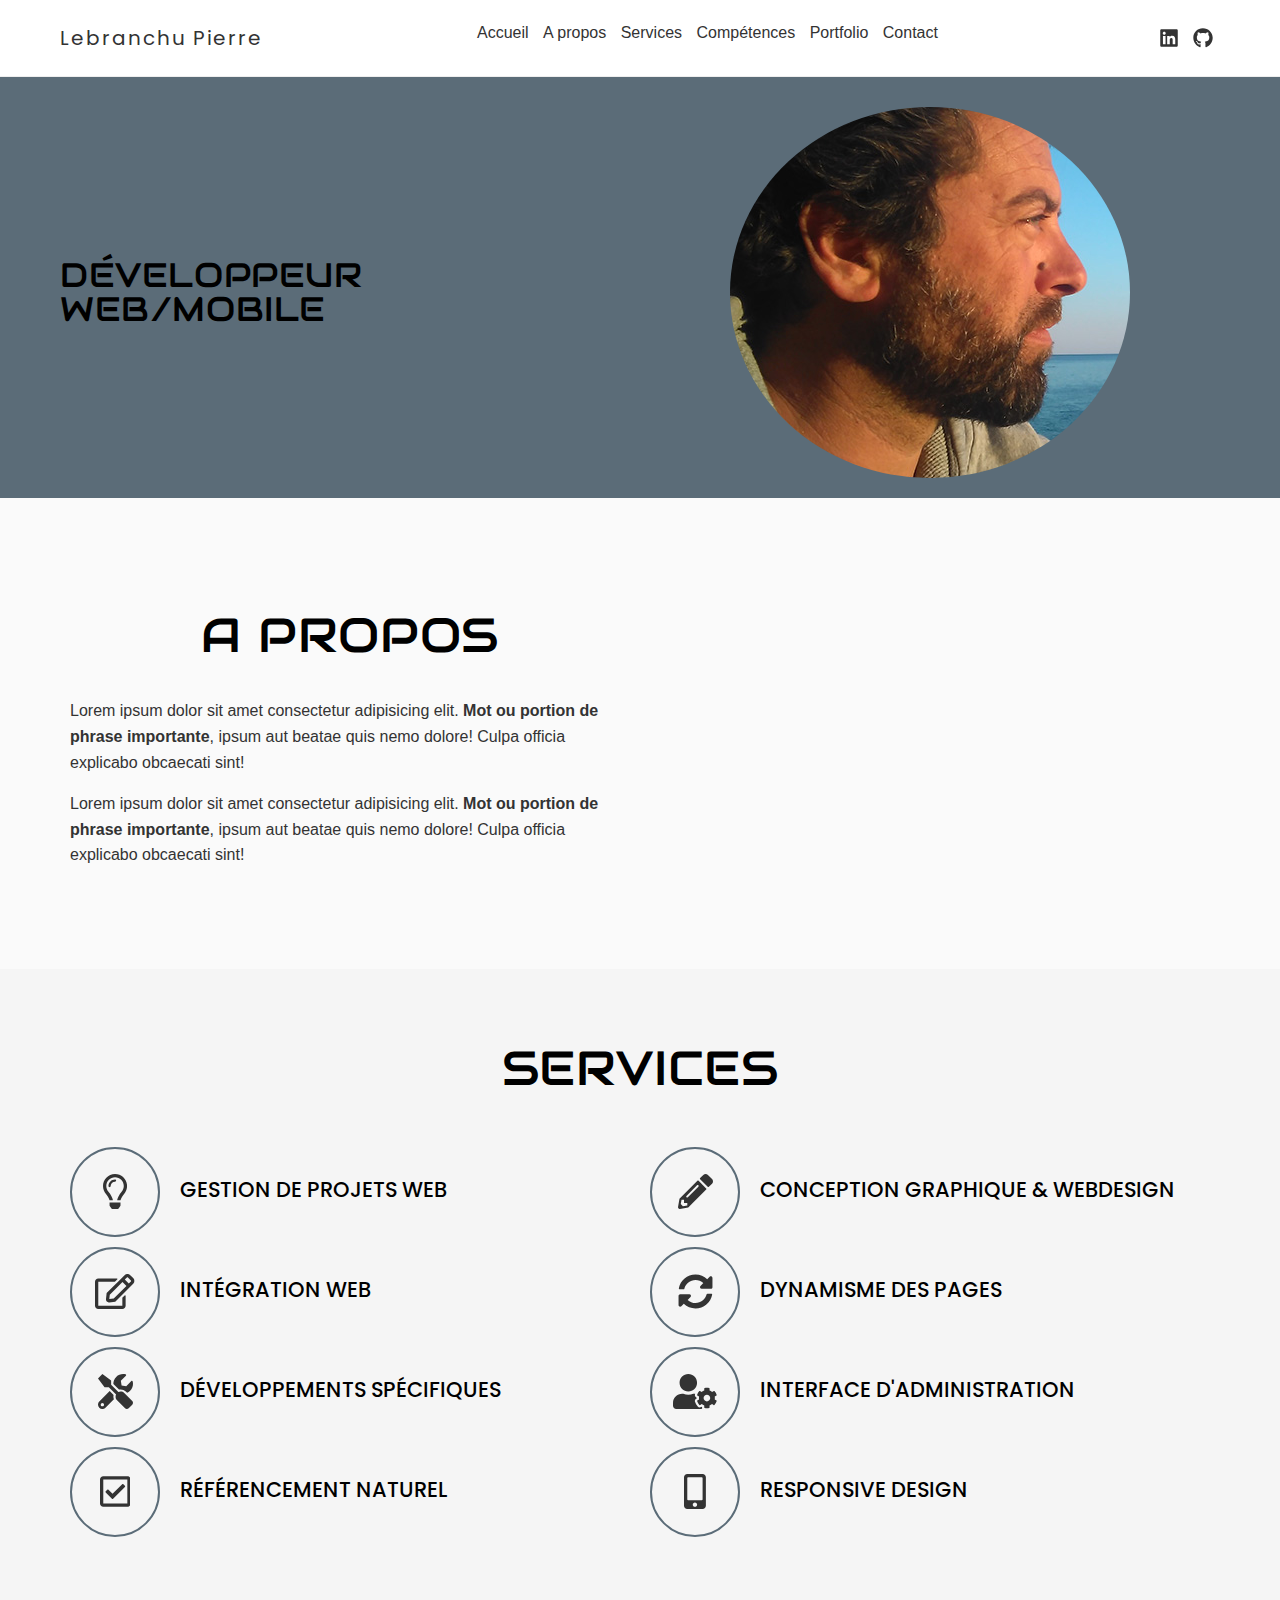
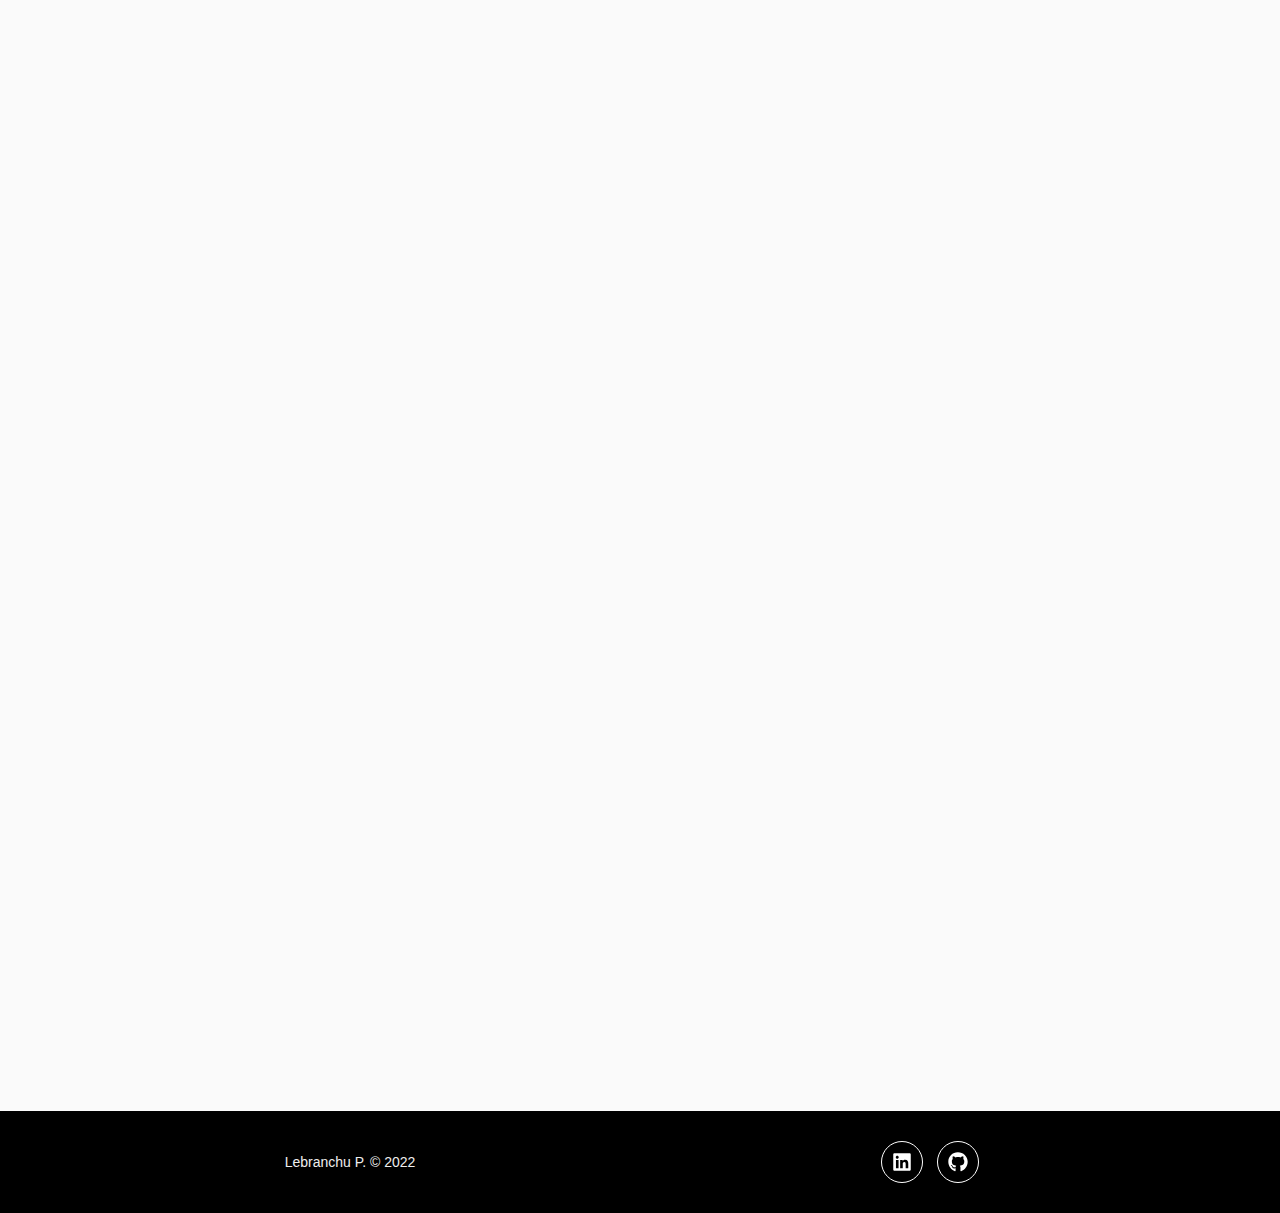
==== commit f9abf492: "first commit" ====
--- a/index.html
+++ b/index.html
@@ -63,28 +63,29 @@
     <div class="container">
       <div class="grid">
         <div class="hero__item left">
-          <span>Développeur Web/Mobile</span>
-          <h1 class="title">Hello, Je suis Pierrot de Saint-Malo!</h1>
+          <h2 class=" hero_h2">Développeur Web/Mobile</h2>
         </div>
         <div class="hero__item right">
           <div class="hero__avatar">
-            <img src="./img/avatar.svg" width="400" height="400" loading="lazy"
+            <img src="./img/photo_profil.jpg" width="400" height="400" loading="lazy"
               alt="Avatar Pierre Lebranchu - Développeur web/mobile">
           </div>
         </div>
       </div>
     </div>
   </section>
+  
   <section id="about" class="about">
     <div class="container">
       <div class="grid">
-        <div class="grid__item">
-          <img src="./img/photo_profil.jpg" width="560" height="453" loading="lazy"
-            alt="John Doe - Développeur web freelance">
-        </div>
-        <div class="grid__item">
-          <h2 class="section-title">A propos</h2>
-          <h3>Qui suis-je</h3>
+        <!-- <div class="grid__item">
+          <img src="./img/avatar.svg" width="560" height="453" loading="lazy"
+            alt="Pierre Lebranchu - Développeur web/mobile">
+        </div> -->
+        <div class="grid__item">
+          <div class="section-header"><h2 class="section-title">A propos</h2></div>
+          
+          <!-- <h3>Qui suis-je</h3> -->
           <p>Lorem ipsum dolor sit amet consectetur adipisicing elit. <strong>Mot ou portion de phrase
               importante</strong>, ipsum aut
             beatae quis nemo dolore! Culpa officia explicabo obcaecati sint!
@@ -97,13 +98,11 @@
       </div>
     </div>
   </section>
+
   <section id="services" class="services">
     <div class="container">
       <div class="section-header">
         <h2 class="section-title">Services</h2>
-        <p>Lorem ipsum dolor sit, amet consectetur adipisicing elit. Eius eos dolore obcaecati perspiciatis. Eos neque
-          similique placeat doloremque cupiditate, ut vero autem officia repellat explicabo, doloribus vel? Culpa, fuga
-          quod!</p>
       </div>
       <div class="grid">
         <div class="grid__item">
@@ -236,38 +235,53 @@
     <div class="container">
       <div class="section-header">
         <h2 class="section-title">Compétences</h2>
-        <p>Lorem ipsum dolor sit, amet consectetur adipisicing elit. Eius eos dolore obcaecati perspiciatis. Eos neque
+        <!-- <p>Lorem ipsum dolor sit, amet consectetur adipisicing elit. Eius eos dolore obcaecati perspiciatis. Eos neque
           similique placeat doloremque cupiditate, ut vero autem officia repellat explicabo, doloribus vel? Culpa, fuga
-          quod!</p>
+          quod!</p> -->
       </div>
       <div class="grid">
         <div class="grid__item">
-          <h3>Domaines de compétences</h3>
+          <h3>Langages</h3>
           <ul class="list-unstyled">
             <li>
-              <h4>Compétence</h4>
-              <p>Description de la compétence</p>
-            </li>
-            <li>
-              <h4>Compétence</h4>
-              <p>Description de la compétence</p>
-            </li>
-            <li>
-              <h4>Compétence</h4>
-              <p>Description de la compétence</p>
-            </li>
-            <li>
-              <h4>Compétence</h4>
-              <p>Description de la compétence</p>
-            </li>
-            <li>
-              <h4>Compétence</h4>
-              <p>Description de la compétence</p>
+              <h4>HTML</h4>
+            </li>
+            <li>
+              <h4>CSS</h4>
+            </li>
+            <li>
+              <h4>JAVASCRIPT</h4>
+            </li>
+            <li>
+              <h4>JAVA</h4>
+            </li>
+            <li>
+              <h4>PHP</h4>
             </li>
           </ul>
         </div>
         <div class="grid__item">
-          <h3>Compétences en développement</h3>
+          <h3>Frameworks & Librairies</h3>
+          <ul class="list-unstyled">
+            <li>
+              <h4>Symfony</h4>
+            </li>
+            <li>
+              <h4>Bootstrap</h4>
+            </li>
+            <!-- <li>
+              <h4>JAVASCRIPT</h4>
+            </li>
+            <li>
+              <h4>JAVA</h4>
+            </li>
+            <li>
+              <h4>PHP</h4>
+            </li> -->
+          </ul>
+        </div>
+        <!-- <div class="grid__item">
+          <h3>Frameworks</h3>
           <div class="progressbar">
             <div class="bar" data-width="50">HTML</div>
           </div>
@@ -292,7 +306,7 @@
           <div class="progressbar">
             <div class="bar" data-width="40">WORDPRESS</div>
           </div>
-        </div>
+        </div> -->
       </div>
     </div>
   </section>
@@ -474,12 +488,12 @@
         </div>
 
         <div class="grid__item">
-          <div class="card" data-category="app">
+          <div class="card" data-category="web">
             <img src="https://picsum.photos/600/400?random=3" loading="lazy" width="365" height="243"
               alt="projet de la ville" class="card__image">
             <div class="card__inner">
-              <h3 class="card__title">Titre du projet</h3>
-              <p class="category">Applications</p>
+              <h3 class="card__title">portfolio</h3>
+              <p class="category">Développement Web</p>
             </div>
             <div class="card__overlay">
               <a href="#" class="card__link" data-id="modal-3">+</a>
@@ -498,7 +512,79 @@
                       class="card__image" alt="Projet site de la ville de lyon" />
                   </div>
                   <div class="grid__item">
-                    <h4 class="modal__title h2">Titre de la modal 3</h4>
+                    <h4 class="modal__title h2">portfolio</h4>
+                    <p>
+                      <svg width="15" height="15" aria-hidden="true" focusable="false" data-prefix="far"
+                        data-icon="calendar" class="svg-inline--fa fa-calendar fa-w-14" role="img"
+                        xmlns="http://www.w3.org/2000/svg" viewBox="0 0 448 512">
+                        <path fill="currentColor"
+                          d="M400 64h-48V12c0-6.6-5.4-12-12-12h-40c-6.6 0-12 5.4-12 12v52H160V12c0-6.6-5.4-12-12-12h-40c-6.6 0-12 5.4-12 12v52H48C21.5 64 0 85.5 0 112v352c0 26.5 21.5 48 48 48h352c26.5 0 48-21.5 48-48V112c0-26.5-21.5-48-48-48zm-6 400H54c-3.3 0-6-2.7-6-6V160h352v298c0 3.3-2.7 6-6 6z">
+                        </path>
+                      </svg>
+                      <i>Année : 2022</i>
+                    </p>
+                    <p class="category">
+                      <svg width="15" height="15" aria-hidden="true" focusable="false" data-prefix="fas" data-icon="tag"
+                        class="svg-inline--fa fa-tag fa-w-16" role="img" xmlns="http://www.w3.org/2000/svg"
+                        viewBox="0 0 512 512">
+                        <path fill="currentColor"
+                          d="M0 252.118V48C0 21.49 21.49 0 48 0h204.118a48 48 0 0 1 33.941 14.059l211.882 211.882c18.745 18.745 18.745 49.137 0 67.882L293.823 497.941c-18.745 18.745-49.137 18.745-67.882 0L14.059 286.059A48 48 0 0 1 0 252.118zM112 64c-26.51 0-48 21.49-48 48s21.49 48 48 48 48-21.49 48-48-21.49-48-48-48z">
+                        </path>
+                      </svg>
+                      Développement Web
+                    </p>
+                    <p>
+                      Lorem ipsum dolor sit amet consectetur adipisicing
+                      elit. Quaerat accusantium laborum aliquam enim. Vero
+                      voluptate, animi, sint vel mollitia ut odio, eius quis
+                      expedita quo at! Dignissimos ipsum odit dolores!
+                    </p>
+                    <h5 class="h3">Informations</h5>
+                    <p>
+                      Lorem ipsum dolor sit amet consectetur adipisicing
+                      elit. Quaerat accusantium laborum aliquam enim. Vero
+                      voluptate, animi, sint vel mollitia ut odio, eius quis
+                      expedita quo at! Dignissimos ipsum odit dolores!
+                    </p>
+                    <h5 class="h3">Technologies</h5>
+                    <ul>
+                      <li>HTML, CSS</li>
+                      <li>Javascript</li>
+                    </ul>
+                  </div>
+                </div>
+              </div>
+            </div>
+          </div>
+        </div>
+
+        <div class="grid__item">
+          <div class="card" data-category="web">
+            <img src="https://picsum.photos/600/400?random=4" loading="lazy" width="365" height="243"
+              alt="projet de la ville" class="card__image">
+            <div class="card__inner">
+              <h3 class="card__title">Titre du projet</h3>
+              <p class="category">Développement Web</p>
+            </div>
+            <div class="card__overlay">
+              <a href="#" class="card__link" data-id="modal-4">+</a>
+            </div>
+          </div>
+          <div class="modal" id="modal-4">
+            <button class="modal__close">&times;</button>
+
+            <div class="modal__content">
+
+              <div class="container">
+                <div class="grid">
+                  <div class="grid__item">
+                    <img src="https://picsum.photos/600/400?random=2" loading="lazy" width="560" height="373"
+                      class="card__image" alt="Projet site de la ville de lyon" />
+                    <img src="https://picsum.photos/600/400?random=22" loading="lazy" width="560" height="373"
+                      class="card__image" alt="Projet site de la ville de lyon" />
+                  </div>
+                  <div class="grid__item">
+                    <h4 class="modal__title h2">Titre de la modal 4</h4>
                     <p>
                       <svg width="15" height="15" aria-hidden="true" focusable="false" data-prefix="far"
                         data-icon="calendar" class="svg-inline--fa fa-calendar fa-w-14" role="img"
@@ -551,18 +637,18 @@
           </div>
         </div>
         <div class="grid__item">
-          <div class="card" data-category="web">
-            <img src="https://picsum.photos/600/400?random=4" loading="lazy" width="365" height="243"
+          <div class="card" data-category="design">
+            <img src="https://picsum.photos/600/400?random=5" loading="lazy" width="365" height="243"
               alt="projet de la ville" class="card__image">
             <div class="card__inner">
               <h3 class="card__title">Titre du projet</h3>
-              <p class="category">Développement Web</p>
+              <p class="category">Refonte graphique</p>
             </div>
             <div class="card__overlay">
-              <a href="#" class="card__link" data-id="modal-4">+</a>
-            </div>
-          </div>
-          <div class="modal" id="modal-4">
+              <a href="#" class="card__link" data-id="modal-5">+</a>
+            </div>
+          </div>
+          <div class="modal" id="modal-5">
             <button class="modal__close">&times;</button>
 
             <div class="modal__content">
@@ -576,7 +662,7 @@
                       class="card__image" alt="Projet site de la ville de lyon" />
                   </div>
                   <div class="grid__item">
-                    <h4 class="modal__title h2">Titre de la modal 4</h4>
+                    <h4 class="modal__title h2">Titre de la modal 5</h4>
                     <p>
                       <svg width="15" height="15" aria-hidden="true" focusable="false" data-prefix="far"
                         data-icon="calendar" class="svg-inline--fa fa-calendar fa-w-14" role="img"
@@ -629,84 +715,6 @@
           </div>
         </div>
         <div class="grid__item">
-          <div class="card" data-category="design">
-            <img src="https://picsum.photos/600/400?random=5" loading="lazy" width="365" height="243"
-              alt="projet de la ville" class="card__image">
-            <div class="card__inner">
-              <h3 class="card__title">Titre du projet</h3>
-              <p class="category">Refonte graphique</p>
-            </div>
-            <div class="card__overlay">
-              <a href="#" class="card__link" data-id="modal-5">+</a>
-            </div>
-          </div>
-          <div class="modal" id="modal-5">
-            <button class="modal__close">&times;</button>
-
-            <div class="modal__content">
-
-              <div class="container">
-                <div class="grid">
-                  <div class="grid__item">
-                    <img src="https://picsum.photos/600/400?random=2" loading="lazy" width="560" height="373"
-                      class="card__image" alt="Projet site de la ville de lyon" />
-                    <img src="https://picsum.photos/600/400?random=22" loading="lazy" width="560" height="373"
-                      class="card__image" alt="Projet site de la ville de lyon" />
-                  </div>
-                  <div class="grid__item">
-                    <h4 class="modal__title h2">Titre de la modal 5</h4>
-                    <p>
-                      <svg width="15" height="15" aria-hidden="true" focusable="false" data-prefix="far"
-                        data-icon="calendar" class="svg-inline--fa fa-calendar fa-w-14" role="img"
-                        xmlns="http://www.w3.org/2000/svg" viewBox="0 0 448 512">
-                        <path fill="currentColor"
-                          d="M400 64h-48V12c0-6.6-5.4-12-12-12h-40c-6.6 0-12 5.4-12 12v52H160V12c0-6.6-5.4-12-12-12h-40c-6.6 0-12 5.4-12 12v52H48C21.5 64 0 85.5 0 112v352c0 26.5 21.5 48 48 48h352c26.5 0 48-21.5 48-48V112c0-26.5-21.5-48-48-48zm-6 400H54c-3.3 0-6-2.7-6-6V160h352v298c0 3.3-2.7 6-6 6z">
-                        </path>
-                      </svg>
-                      <i>Année : 2019</i>
-                    </p>
-                    <p class="category">
-                      <svg width="15" height="15" aria-hidden="true" focusable="false" data-prefix="fas" data-icon="tag"
-                        class="svg-inline--fa fa-tag fa-w-16" role="img" xmlns="http://www.w3.org/2000/svg"
-                        viewBox="0 0 512 512">
-                        <path fill="currentColor"
-                          d="M0 252.118V48C0 21.49 21.49 0 48 0h204.118a48 48 0 0 1 33.941 14.059l211.882 211.882c18.745 18.745 18.745 49.137 0 67.882L293.823 497.941c-18.745 18.745-49.137 18.745-67.882 0L14.059 286.059A48 48 0 0 1 0 252.118zM112 64c-26.51 0-48 21.49-48 48s21.49 48 48 48 48-21.49 48-48-21.49-48-48-48z">
-                        </path>
-                      </svg>
-                      Refonte graphique
-                    </p>
-                    <p>
-                      Lorem ipsum dolor sit amet consectetur adipisicing
-                      elit. Quaerat accusantium laborum aliquam enim. Vero
-                      voluptate, animi, sint vel mollitia ut odio, eius quis
-                      expedita quo at! Dignissimos ipsum odit dolores!
-                    </p>
-
-                    <h5 class="h3">Informations</h5>
-                    <p>
-                      Lorem ipsum dolor sit amet consectetur adipisicing
-                      elit. Quaerat accusantium laborum aliquam enim. Vero
-                      voluptate, animi, sint vel mollitia ut odio, eius quis
-                      expedita quo at! Dignissimos ipsum odit dolores!
-                    </p>
-
-                    <h5 class="h3">Technologies</h5>
-
-                    <ul>
-                      <li>HTML, CSS</li>
-                      <li>Javascript</li>
-                      <li>React</li>
-                      <li>Node.js</li>
-                      <li>Express.js</li>
-                      <li>MongoDB</li>
-                    </ul>
-                  </div>
-                </div>
-              </div>
-            </div>
-          </div>
-        </div>
-        <div class="grid__item">
           <div class="card" data-category="app">
             <img src="https://picsum.photos/600/400?random=3" loading="lazy" width="365" height="243"
               alt="projet de la ville" class="card__image">
@@ -784,19 +792,19 @@
         </div>
       </div>
     </div>
-
   </section>
+
   <section id="contact" class="contact">
     <div class="container">
       <div class="section-header">
         <h2 class="section-title">Contact</h2>
-        <p>Questions...<br> 
-          Besoin d'informations supplémentaires...<br>
-          Ou peut-être juste un commentaire?<br>
+        <p>Des questions,<br> 
+          un besoin d'informations supplémentaires,<br>
+          ou peut-être juste un commentaire...<br>
           N'hésitez pas à m'envoyer un message!</p>
-      </div>
-
-      <form action="https://formsubmit.co/5ab2324161bd40ae2b22058e36806778" method="POST" class="form">
+      </div>  
+
+      <form action="https://formsubmit.co/lebranchupierre@yahoo.fr" method="POST" class="form">
 
         <input type="hidden" name="_captcha" value="false">
         <input type="text" name="_honey" style="display:none">
@@ -815,7 +823,6 @@
         <input type="submit" class="btn" value="Envoyer">
       </form>
     </div>
-
   </section>
 
   <footer>
@@ -838,7 +845,7 @@
               </a>
             </li>
             <li>
-              <a href="https://github.com/pierrelebranchu/portfolio" target="_blank">
+              <a href="https://github.com" target="_blank">
                 <svg width="20px" height="20px" aria-hidden="true" focusable="false" data-prefix="fab" data-icon="github" 
                   class="svg-inline--fa fa-github fa-w-16" role="img" xmlns="http://www.w3.org/2000/svg" 
                   viewBox="0 0 496 512"><path fill="currentColor" 
--- a/css/global.css
+++ b/css/global.css
@@ -1,4 +1,6 @@
 /* Base */
+
+@import url('https://fonts.googleapis.com/css2?family=Audiowide&family=Josefin+Sans:wght@100&family=Rambla&display=swap');
 
 :root {
   --color-body: #333333;
@@ -19,7 +21,8 @@
   line-height: 1.6;
   color: var(--color-body);
   margin: 0;
-  background: var(--background-body);
+  /* background: var(--background-body); */
+  background: #fafafa;
 }
 
 h1,
@@ -45,10 +48,18 @@
   text-transform: uppercase;
 }
 
+h2, .hero_h2 {
+  font-size: 3.4rem;
+  font-family: 'Audiowide', sans-serif;
+  letter-spacing: 0.6px;
+}
+
 h3,
 .h3 {
   font-size: 2.1rem;
 }
+
+
 
 a {
   text-decoration: none;
@@ -121,6 +132,7 @@
 }
 
 .section-title {
+  font-family: 'Audiowide', sans-serif;
   margin-top: 0;
   font-size: 3.8rem;
 }
@@ -161,7 +173,7 @@
 }
 
 .header a:hover {
-  color: red;
+  color:red ;
 }
 
 .header .right {
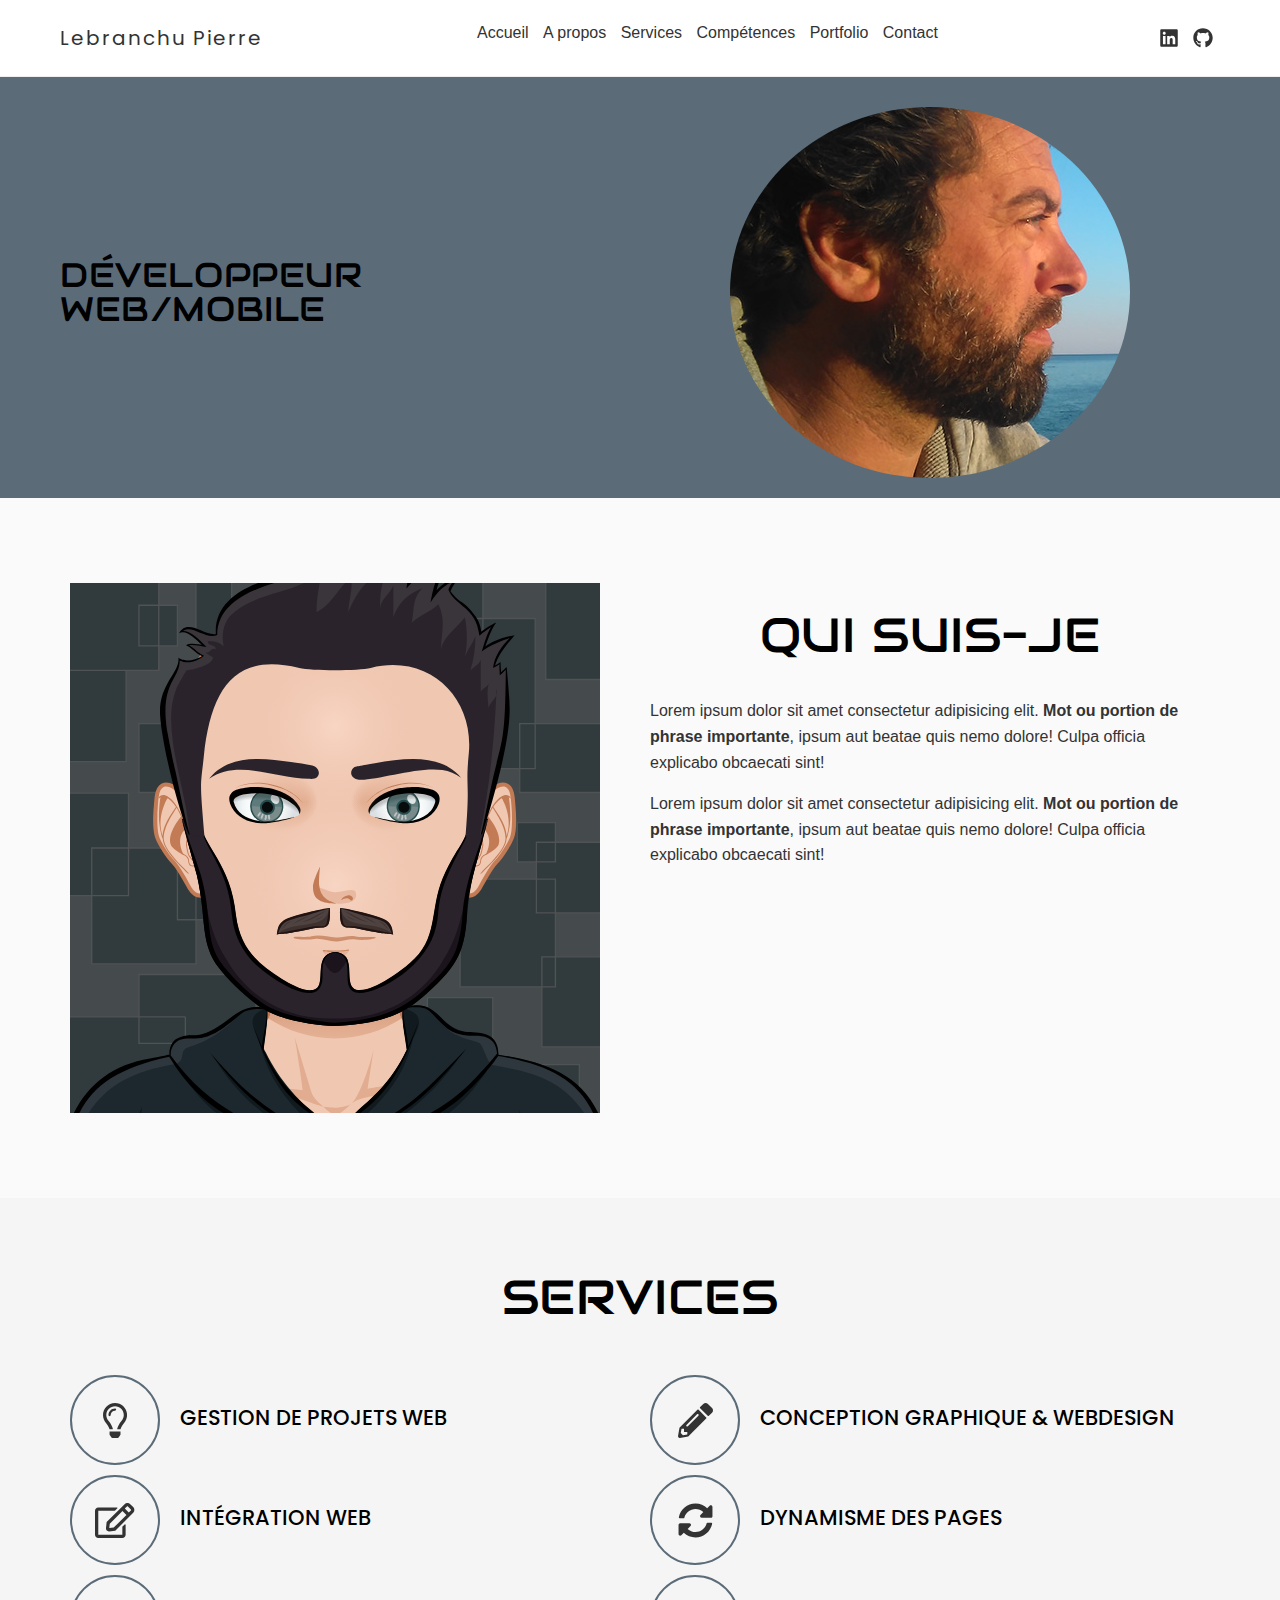
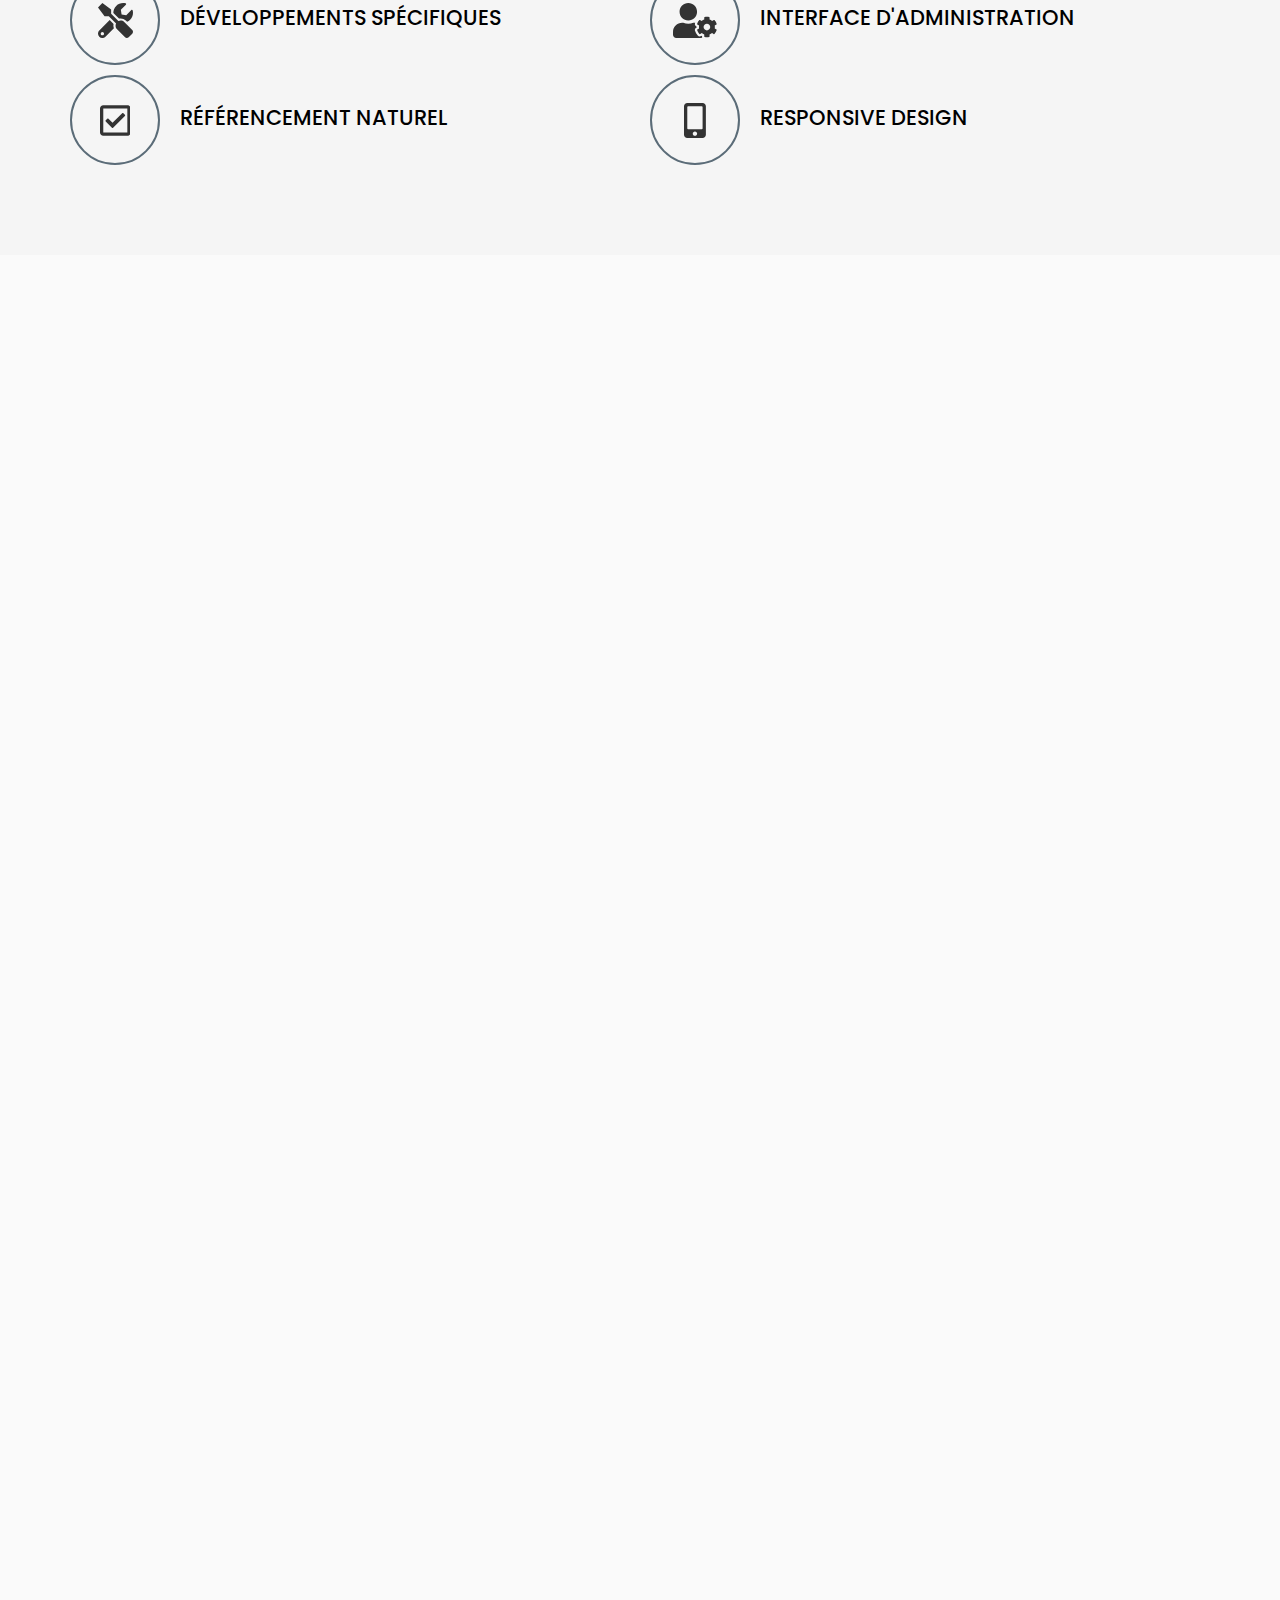
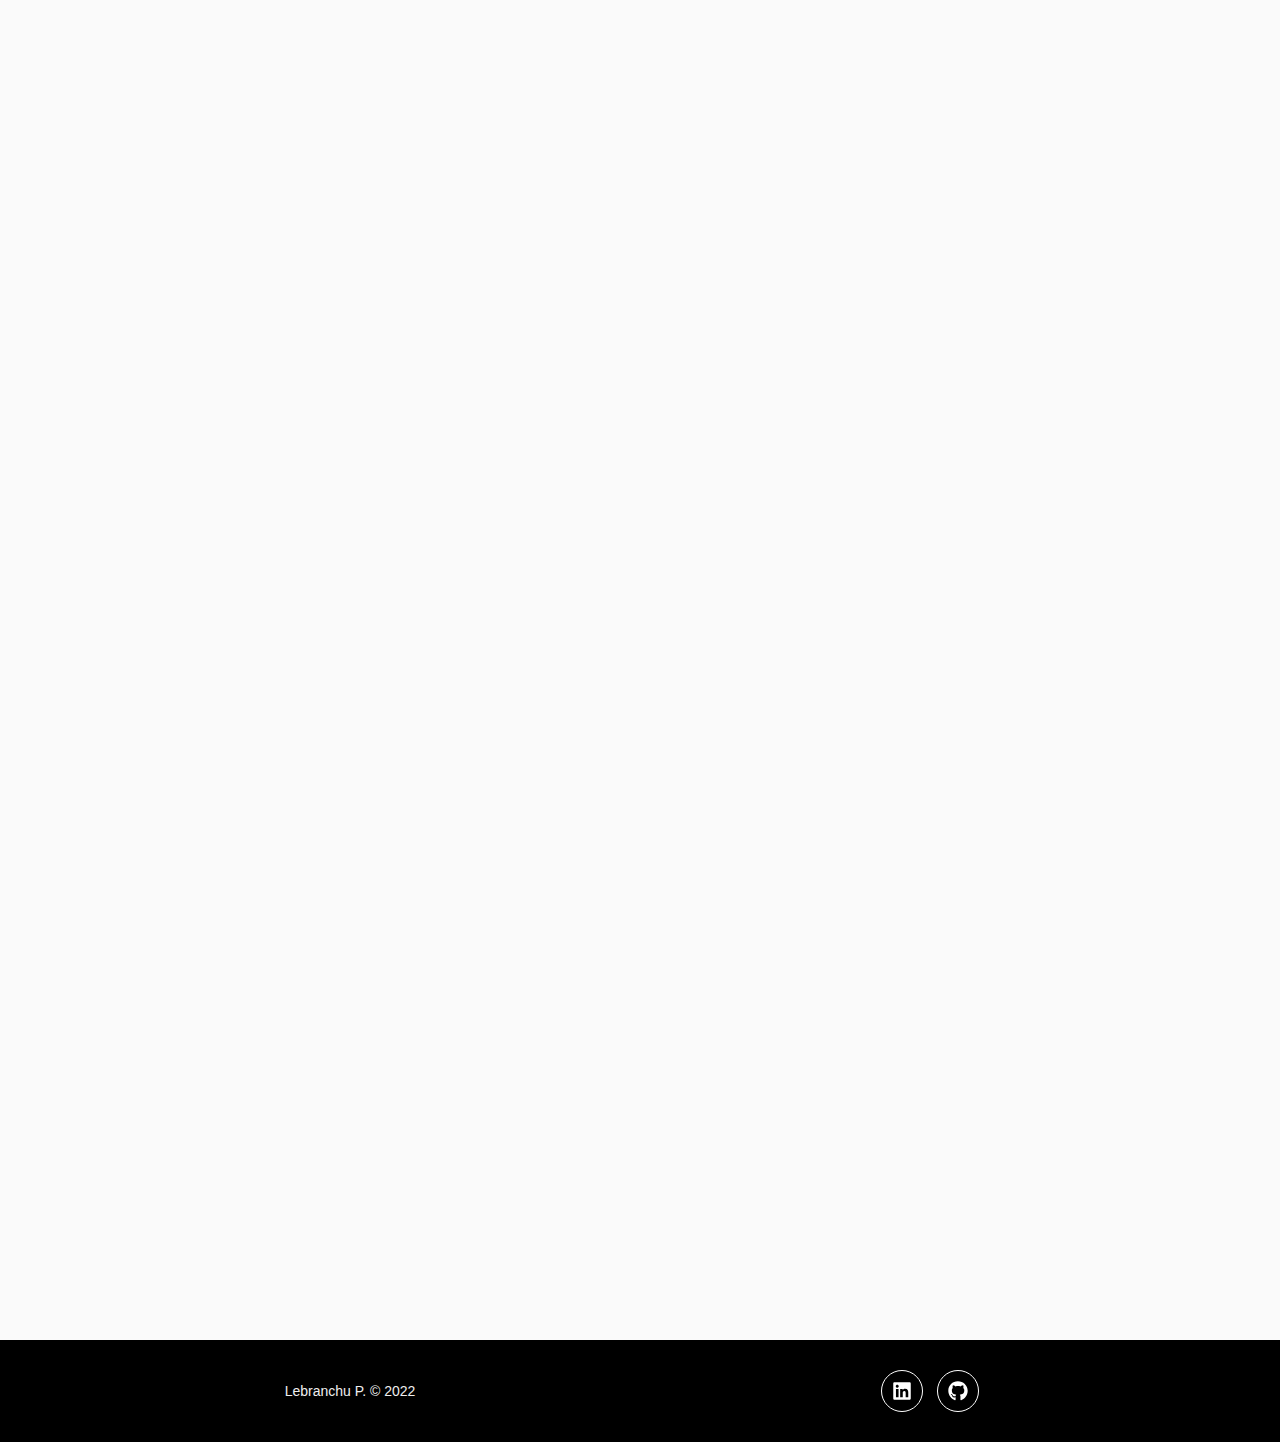
==== commit e5c272e8: "2nd commit" ====
--- a/index.html
+++ b/index.html
@@ -68,7 +68,7 @@
         <div class="hero__item right">
           <div class="hero__avatar">
             <img src="./img/photo_profil.jpg" width="400" height="400" loading="lazy"
-              alt="Avatar Pierre Lebranchu - Développeur web/mobile">
+              alt="photo Pierre Lebranchu - Développeur web/mobile">
           </div>
         </div>
       </div>
@@ -78,12 +78,12 @@
   <section id="about" class="about">
     <div class="container">
       <div class="grid">
-        <!-- <div class="grid__item">
+        <div class="grid__item">
           <img src="./img/avatar.svg" width="560" height="453" loading="lazy"
             alt="Pierre Lebranchu - Développeur web/mobile">
-        </div> -->
-        <div class="grid__item">
-          <div class="section-header"><h2 class="section-title">A propos</h2></div>
+        </div>
+        <div class="grid__item">
+          <div class="section-header"><h2 class="section-title">Qui suis-je</h2></div>
           
           <!-- <h3>Qui suis-je</h3> -->
           <p>Lorem ipsum dolor sit amet consectetur adipisicing elit. <strong>Mot ou portion de phrase
@@ -314,7 +314,7 @@
   <section id="portfolio" class="portfolio">
     <div class="container">
       <div class="section-header">
-        <h2 class="section-title">Porfolio</h2>
+        <h2 class="section-title">Portfolio</h2>
         <p>Lorem ipsum dolor sit, amet consectetur adipisicing elit. Eius eos dolore obcaecati perspiciatis. Eos neque
           similique placeat doloremque cupiditate, ut vero autem officia repellat explicabo, doloribus vel? Culpa, fuga
           quod!</p>
@@ -327,16 +327,19 @@
           <a href="#" data-filter="web">Développement web</a>
         </li>
         <li class="grid__item">
-          <a href="#" data-filter="design">Applications</a>
+          <a href="#" data-filter="app">Applications</a>
         </li>
         <li class="grid__item">
-          <a href="#" data-filter="app">Projets école</a>
+          <a href="#" data-filter="school">Projets école</a>
+        </li>
+        <li class="grid__item">
+          <a href="#" data-filter="personnal">Projets personnels</a>
         </li>
       </ul>
 
       <div class="grid">
         <div class="grid__item">
-          <div class="card" data-category="web">
+          <div class="card" data-category="school">
             <img src="https://picsum.photos/600/400?random=1" loading="lazy" width="365" height="243"
               alt="projet de la ville" class="card__image">
             <div class="card__inner">
@@ -409,12 +412,12 @@
         </div>
 
         <div class="grid__item">
-          <div class="card" data-category="design">
+          <div class="card" data-category="school">
             <img src="https://picsum.photos/600/400?random=2" loading="lazy" width="365" height="243"
               alt="projet de la ville" class="card__image">
             <div class="card__inner">
               <h3 class="card__title">Sopra City</h3>
-              <p class="category">Refonte graphique</p>
+              <p class="category">Développement Web</p>
             </div>
             <div class="card__overlay">
               <a href="#" class="card__link" data-id="modal-2">+</a>
@@ -488,7 +491,7 @@
         </div>
 
         <div class="grid__item">
-          <div class="card" data-category="web">
+          <div class="card" data-category="personnal">
             <img src="https://picsum.photos/600/400?random=3" loading="lazy" width="365" height="243"
               alt="projet de la ville" class="card__image">
             <div class="card__inner">
@@ -559,11 +562,11 @@
         </div>
 
         <div class="grid__item">
-          <div class="card" data-category="web">
+          <div class="card" data-category="school">
             <img src="https://picsum.photos/600/400?random=4" loading="lazy" width="365" height="243"
               alt="projet de la ville" class="card__image">
             <div class="card__inner">
-              <h3 class="card__title">Titre du projet</h3>
+              <h3 class="card__title">sortir.com</h3>
               <p class="category">Développement Web</p>
             </div>
             <div class="card__overlay">
@@ -584,7 +587,7 @@
                       class="card__image" alt="Projet site de la ville de lyon" />
                   </div>
                   <div class="grid__item">
-                    <h4 class="modal__title h2">Titre de la modal 4</h4>
+                    <h4 class="modal__title h2">sortir.com</h4>
                     <p>
                       <svg width="15" height="15" aria-hidden="true" focusable="false" data-prefix="far"
                         data-icon="calendar" class="svg-inline--fa fa-calendar fa-w-14" role="img"
@@ -593,7 +596,7 @@
                           d="M400 64h-48V12c0-6.6-5.4-12-12-12h-40c-6.6 0-12 5.4-12 12v52H160V12c0-6.6-5.4-12-12-12h-40c-6.6 0-12 5.4-12 12v52H48C21.5 64 0 85.5 0 112v352c0 26.5 21.5 48 48 48h352c26.5 0 48-21.5 48-48V112c0-26.5-21.5-48-48-48zm-6 400H54c-3.3 0-6-2.7-6-6V160h352v298c0 3.3-2.7 6-6 6z">
                         </path>
                       </svg>
-                      <i>Année : 2019</i>
+                      <i>Année : 2021</i>
                     </p>
                     <p class="category">
                       <svg width="15" height="15" aria-hidden="true" focusable="false" data-prefix="fas" data-icon="tag"
@@ -804,7 +807,7 @@
           N'hésitez pas à m'envoyer un message!</p>
       </div>  
 
-      <form action="https://formsubmit.co/lebranchupierre@yahoo.fr" method="POST" class="form">
+      <form action="https://formsubmit.co/eab713289440cce76c81c124b0077881" method="POST" class="form">
 
         <input type="hidden" name="_captcha" value="false">
         <input type="text" name="_honey" style="display:none">
--- a/css/global.css
+++ b/css/global.css
@@ -580,7 +580,7 @@
   }
 
   .portfolio-filters .grid__item {
-    max-width: 25%;
+    max-width: 20%;
   }
 
   .modal__content {
